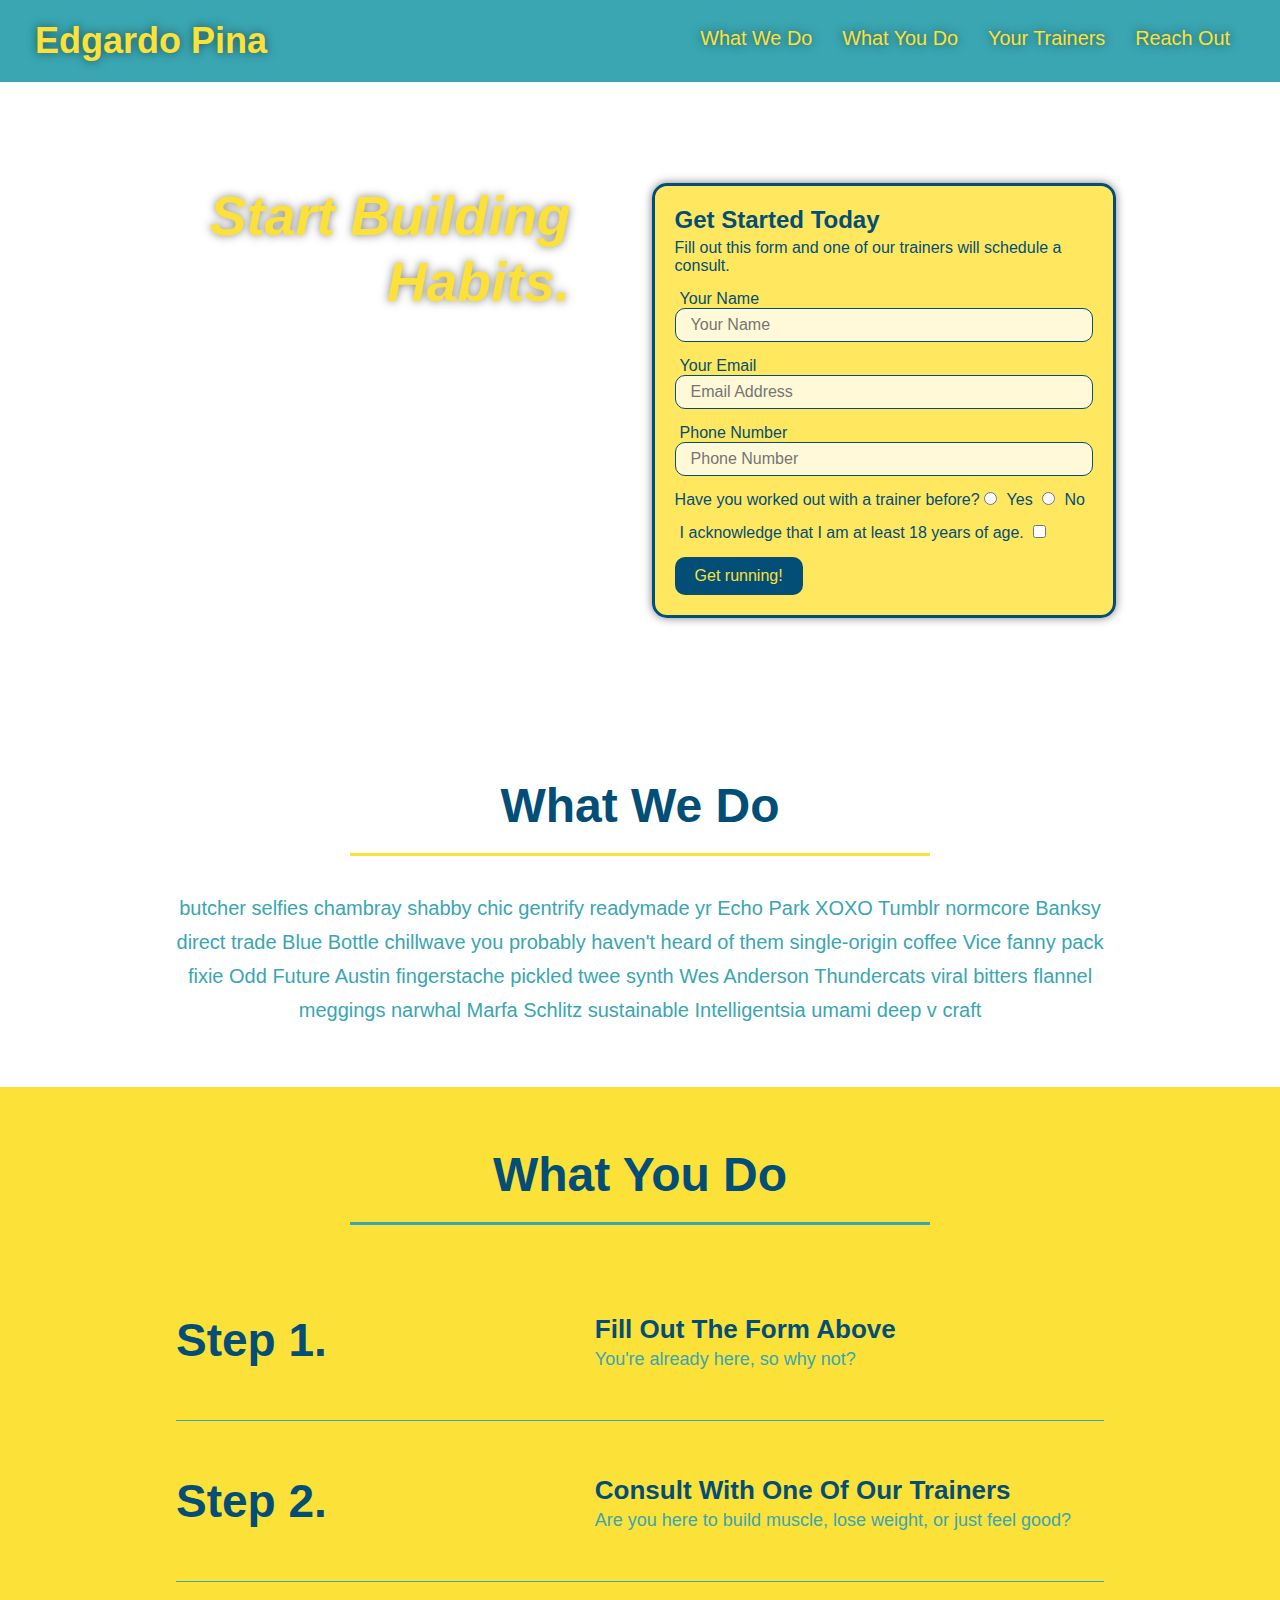
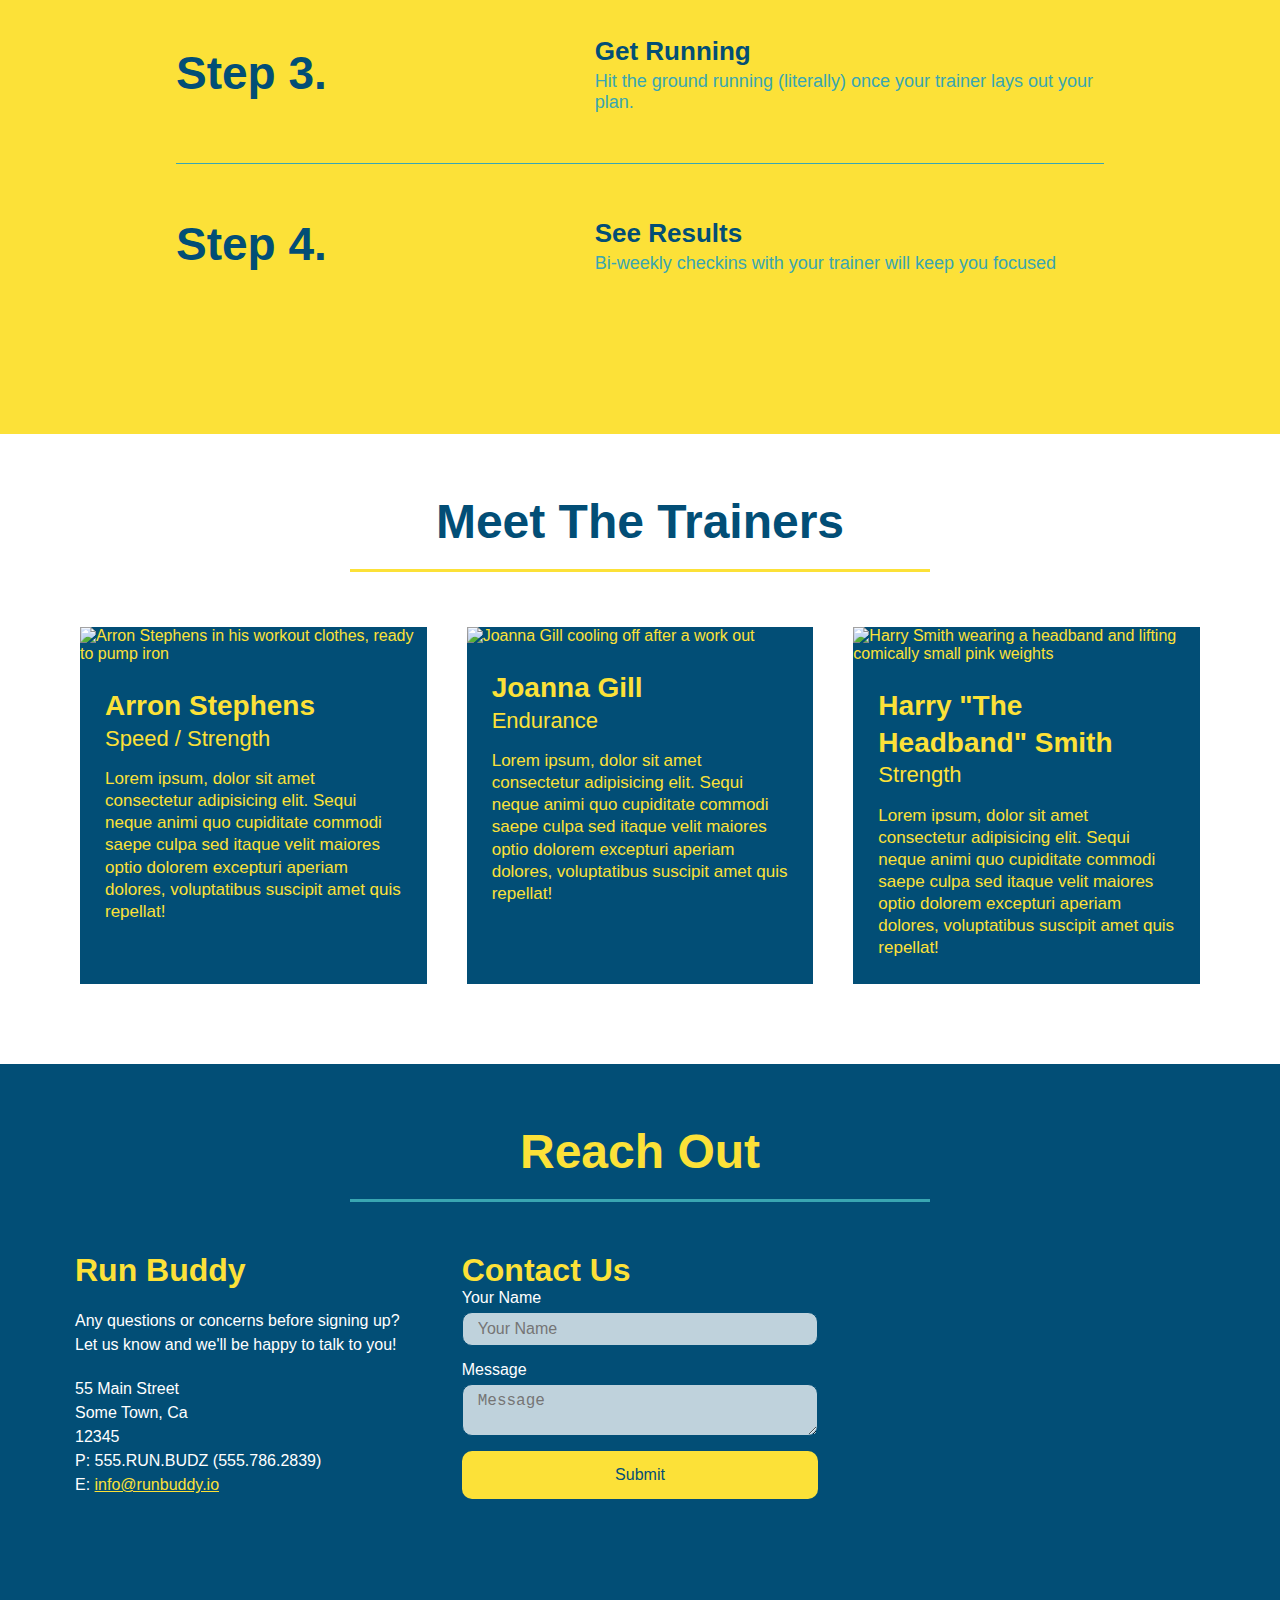
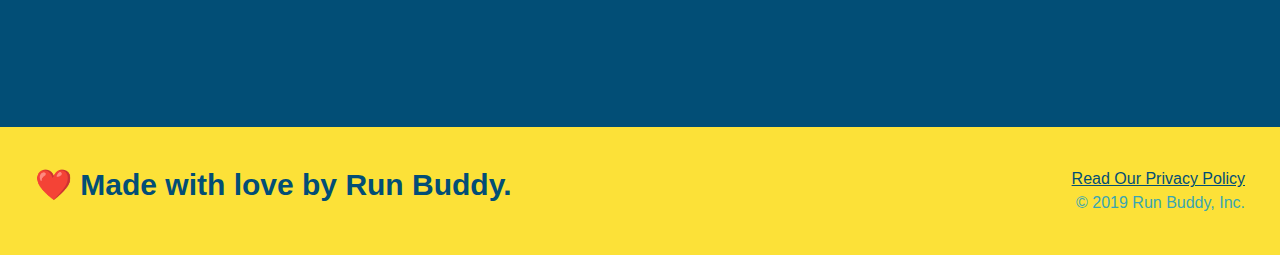
==== index.html @ 66e16f19 "Initial Development files" ====
<!DOCTYPE html>
<html lang="en">
  <head>
    <meta charset="UTF-8" />
    <meta name="viewport" content="width=device-width, initial-scale=1.0" />
    <link rel="stylesheet" href="./assets/css/style.css" />
    <title>Portfolio</title>
  </head>
  <body>
    <!-- navigation tags - block level element -->
    <header>
      <h1>
        <a href="/">Edgardo Pina</a>
      </h1>
      <nav>
        <ul>
          <li>
            <a href="#what-we-do">What We Do</a>
          </li>
          <li>
            <a href="#what-you-do">What You Do</a>
          </li>
          <li>
            <a href="#your-trainers">Your Trainers</a>
          </li>
          <li>
            <a href="#reach-out">Reach Out</a>
          </li>
        </ul>
      </nav>
    </header>
    <!-- end navigation -->

    <!-- hero/jumbotron -->
    <section class="hero">
      <div class="hero-cta">
        <h2>Start Building Habits.</h2>
        <p>
          seitan heirloom post-ironic pop-up iPhone mlkshk hella selfies fashion axe occupy readymade put a bird on it
          messenger bag Wes Anderson Schlitz plaid Bushwick church-key lo-fi skateboard slow-carb hashtag trust fund
          Williamsburg biodiesel fixie farm-to-table 8-bit banjo XOXO Banksy chillwave bicycle rights retro cliche
          tattooed bespoke irony mumblecore Shoreditch deep v polaroid McSweeney's bitters cray gentrify tofu Marfa you
          probably haven't heard of them yr banh mi asymmetrical art party selvage letterpress High Life.
        </p>
      </div>

      <div class="hero-form">
        <h3>Get Started Today</h3>
        <p>Fill out this form and one of our trainers will schedule a consult.</p>
        <form>
          <label for="name">Your Name</label>
          <input type="text" placeholder="Your Name" id="name" name="name" class="form-input" />
          <label for="email">Your Email</label>
          <input type="email" placeholder="Email Address" id="email" name="email" class="form-input" />
          <label for="phone">Phone Number</label>
          <input type="tel" placeholder="Phone Number" name="phone" id="phone" class="form-input" />
          <p>
            Have you worked out with a trainer before?
            <input type="radio" name="trainer-confirm" id="trainer-yes" />
            <label for="trainer-yes">Yes</label>
            <input type="radio" name="trainer-confirm" id="trainer-no" />
            <label for="trainer-no">No</label>
          </p>
          <p>
            <label for="checkbox"> I acknowledge that I am at least 18 years of age. </label>
            <input type="checkbox" name="checkpoint1" id="checkbox" />
          </p>
          <button type="submit">Get running!</button>
        </form>
      </div>
    </section>
    <!-- end header -->

    <!-- "what we do" start - <section> -->
    <section id="what-we-do" class="intro">
      <div class="flex-row">
        <h2 class="section-title primary-border">What We Do</h2>
      </div>
      <div class="flex-row">
        <p>
          butcher selfies chambray shabby chic gentrify readymade yr Echo Park XOXO Tumblr normcore Banksy direct trade
          Blue Bottle chillwave you probably haven't heard of them single-origin coffee Vice fanny pack fixie Odd Future
          Austin fingerstache pickled twee synth Wes Anderson Thundercats viral bitters flannel meggings narwhal Marfa
          Schlitz sustainable Intelligentsia umami deep v craft
        </p>
      </div>
    </section>
    <!-- end "what we do" -->

    <!-- "what you do" start -->
    <section id="what-you-do" class="steps">
      <div class="flex-row">
        <h2 class="section-title secondary-border">What You Do</h2>
      </div>
      <div class="step">
        <h3>Step 1.</h3>
        <div class="step-info">
          <div class="step-img">
            <img src="./assets/images/step-1.svg" alt="" />
          </div>
          <div class="step-text">
            <h4>Fill Out The Form Above</h4>
            <p>You're already here, so why not?</p>
          </div>
        </div>
      </div>
      <div class="step">
        <h3>Step 2.</h3>
        <div class="step-info">
          <div class="step-img">
            <img src="./assets/images/step-2.svg" alt="" />
          </div>
          <div class="step-text">
            <h4>Consult With One Of Our Trainers</h4>
            <p>Are you here to build muscle, lose weight, or just feel good?</p>
          </div>
        </div>
      </div>
      <div class="step">
        <h3>Step 3.</h3>
        <div class="step-info">
          <div class="step-img">
            <img src="./assets/images/step-3.svg" alt="" />
          </div>
          <div class="step-text">
            <h4>Get Running</h4>
            <p>Hit the ground running (literally) once your trainer lays out your plan.</p>
          </div>
        </div>
      </div>
      <div class="step">
        <h3>Step 4.</h3>
        <div class="step-info">
          <div class="step-img">
            <img src="./assets/images/step-4.svg" alt="" />
          </div>
          <div class="step-text">
            <h4>See Results</h4>
            <p>Bi-weekly checkins with your trainer will keep you focused</p>
          </div>
        </div>
      </div>
    </section>
    <!-- "what you do" end -->

    <!-- "meet the trainers" start -->
    <section id="your-trainers">
      <div class="flex-row">
        <h2 class="section-title primary-border">Meet The Trainers</h2>
      </div>

      <div class="trainers">
        <article class="trainer">
          <img src="./assets/images/trainer-1.jpg" alt="Arron Stephens in his workout clothes, ready to pump iron" />
          <div class="trainer-bio">
            <h3 class="trainer-name">Arron Stephens</h3>
            <h4 class="trainer-role">Speed / Strength</h4>
            <p>
              Lorem ipsum, dolor sit amet consectetur adipisicing elit. Sequi neque animi quo cupiditate commodi saepe
              culpa sed itaque velit maiores optio dolorem excepturi aperiam dolores, voluptatibus suscipit amet quis
              repellat!
            </p>
          </div>
        </article>

        <article class="trainer">
          <img src="./assets/images/trainer-2.jpg" alt="Joanna Gill cooling off after a work out" />
          <div class="trainer-bio">
            <h3 class="trainer-name">Joanna Gill</h3>
            <h4 class="trainer-role">Endurance</h4>
            <p>
              Lorem ipsum, dolor sit amet consectetur adipisicing elit. Sequi neque animi quo cupiditate commodi saepe
              culpa sed itaque velit maiores optio dolorem excepturi aperiam dolores, voluptatibus suscipit amet quis
              repellat!
            </p>
          </div>
        </article>

        <article class="trainer">
          <img
            src="./assets/images/trainer-3.jpg"
            alt="Harry Smith wearing a headband and lifting comically small pink weights"
          />
          <div class="trainer-bio">
            <h3 class="trainer-name">Harry "The Headband" Smith</h3>
            <h4 class="trainer-role">Strength</h4>
            <p>
              Lorem ipsum, dolor sit amet consectetur adipisicing elit. Sequi neque animi quo cupiditate commodi saepe
              culpa sed itaque velit maiores optio dolorem excepturi aperiam dolores, voluptatibus suscipit amet quis
              repellat!
            </p>
          </div>
        </article>
      </div>
    </section>
    <!-- "meet the trainers" end -->

    <!-- "reach out" start -->
    <section id="reach-out" class="contact">
      <div class="flex-row">
        <h2 class="section-title secondary-border">Reach Out</h2>
      </div>

      <div class="contact-info">
        <div>
          <h3>Run Buddy</h3>
          <p>
            Any questions or concerns before signing up?
            <br />
            Let us know and we'll be happy to talk to you!
          </p>

          <address>
            55 Main Street <br />
            Some Town, Ca <br />
            12345<br />
            P: 555.RUN.BUDZ (555.786.2839)<br />
            E: <a href="mailto:info@runbuddy.io">info@runbuddy.io</a>
          </address>
        </div>

        <div class="contact-form">
          <h3>Contact Us</h3>
          <form>
            <label for="contact-name">Your Name</label>
            <input type="text" id="contact-name" placeholder="Your Name" />

            <label for="contact-message">Message</label>
            <textarea id="contact-message" placeholder="Message"></textarea>

            <button type="submit">Submit</button>
          </form>
        </div>

        <iframe
          src="https://www.google.com/maps/embed?pb=!1m14!1m12!1m3!1d12182.30520634488!2d-74.0652613!3d40.2407219!2m3!1f0!2f0!3f0!3m2!1i1024!2i768!4f13.1!5e0!3m2!1sen!2sus!4v1561060983193!5m2!1sen!2sus"
          frameborder="0"
          style="border: 0"
          allowfullscreen
        >
        </iframe>
      </div>
    </section>
    <!-- "reach out" end -->

    <!-- footer -->
    <footer>
      <h2>❤️ Made with love by Run Buddy.</h2>
      <div>
        <a href="./privacy-policy.html">Read Our Privacy Policy</a><br />
        &copy; 2019 Run Buddy, Inc.
      </div>
    </footer>
    <!-- footer end -->
  </body>
</html>
---- assets/css/style.css ----
:root {
  --primary-color: #fce138;
  --secondary-color: #024e76;
  --tertiary-color: #39a6b2;
}

* {
  box-sizing: border-box;
  margin: 0;
  padding: 0;
}

body {
  color: var(--tertiary-color);
  font-family: Helvetica, Arial, sans-serif;
}

/* HEADER / NAV BAR STYLES START */

header {
  padding: 20px 35px;
  background-color: var(--tertiary-color);
  display: flex;
  justify-content: space-between;
  flex-wrap: wrap;
  position: sticky;
  position: -webkit-sticky;
  top: 0;
  background-image: url("../images/hero-bg.jpg");
  background-size: cover;
  background-attachment: fixed;
  background-position: 80%;
  z-index: 9999;
}

header h1 {
  font-weight: bold;
  margin: 0;
  font-size: 36px;
  color: var(--primary-color);
  text-shadow: 0 0 10px rgba(0, 0, 0, 0.5);
}

header a {
  text-decoration: none;
  color: var(--primary-color);
}

header nav {
  margin: 7px 0;
}

header nav ul {
  display: flex;
  flex-wrap: wrap;
  justify-content: space-between;
  align-items: center;
  list-style: none;
}

header nav ul li a {
  padding: 10px 15px;
  font-weight: lighter;
  font-size: 1.55vw;
  text-shadow: 0 0 10px rgba(0, 0, 0, 0.5);
}

header nav ul li a:hover {
  background: var(--primary-color);
  color: var(--secondary-color);
  border-radius: 15px;
  text-shadow: none;
}

/* HEADER / NAVBAR STYLES END */

/* FOOTER STYLES START */
footer {
  background: var(--primary-color);
  padding: 40px 35px;
  display: flex;
  justify-content: space-between;
  flex-wrap: wrap;
  width: 100%;
}

footer h2 {
  color: var(--secondary-color);
  font-size: 30px;
  margin: 0;
}

footer div {
  line-height: 1.5;
  text-align: right;
}

footer a {
  color: var(--secondary-color);
}
/* END FOOTER STYLES */

/* STYLE ALL SECTION TAGS */
section {
  padding: 60px;
}

/* HERO STYLES START */
.hero {
  background-image: url("../images/hero-bg.jpg");
  background-size: cover;
  display: flex;
  justify-content: center;
  flex-wrap: wrap;
  align-items: flex-start;
  background-attachment: fixed;
  background-position: 80%;
}

.hero-cta {
  width: 35%;
  text-align: right;
  margin: 3.5%;
  color: #fff;
  font-size: 18px;
  line-height: 1.2;
}

.hero-cta h2 {
  font-style: italic;
  font-size: 55px;
  color: var(--primary-color);
  text-shadow: 0 0 10px rgba(0, 0, 0, 0.5);
}

.hero-form {
  border: 3px solid var(--secondary-color);
  background-color: rgba(255, 225, 56, 0.8);
  padding: 20px;
  color: var(--secondary-color);
  width: 40%;
  margin: 3.5%;
  border-radius: 15px;
  box-shadow: 0 0 10px rgba(0, 0, 0, 0.5);
}

.hero-form button:hover {
  background-color: var(--tertiary-color);
}

.hero-form h3 {
  font-size: 24px;
  margin: 0;
}
.hero-form p {
  margin: 5px 0 15px 0;
}

.form-input {
  border: 1px solid var(--secondary-color);
  display: block;
  padding: 7px 15px;
  font-size: 16px;
  color: var(--secondary-color);
  width: 100%;
  margin-bottom: 15px;
  border-radius: 10px;
  background-color: rgba(255, 255, 255, 0.75);
}

.form-input:focus {
  background-color: rgba(255, 255, 255, 1);
  outline: none;
}

.hero-form label {
  margin: 0 5px;
}

.hero-form button {
  color: var(--primary-color);
  background-color: var(--secondary-color);
  border: none;
  padding: 10px 20px;
  font-size: 16px;
  border-radius: 10px;
}
/* HERO STYLES END */

.checkbox-wrapper input,
.radio-wrapper input {
  opacity: 0;
}

.checkbox-wrapper label,
.radio-wrapper label {
  position: relative;
  left: 10px;
  margin: 10px;
  line-height: 1.6;
}

.checkbox-wrapper label::before,
.radio-wrapper label::before {
  content: "";
  height: 20px;
  width: 20px;
  background: rgba(255, 255, 255, 0.75);
  border: 1px solid var(--secondary-color);
  position: absolute;
  top: -4px;
  left: -30px;
}

.radio-wrapper label::before {
  border-radius: 50%;
}

.radio-wrapper label::after {
  content: "";
  width: 20px;
  height: 20px;
  border-radius: 50%;
  background: var(--secondary-color);
  position: absolute;
  left: -29px;
  top: -3px;
  background-image: radial-gradient(circle, var(--tertiary-color), var(--secondary-color));
}

.checkbox-wrapper label::after {
  content: "";
  height: 6px;
  width: 14px;
  border-left: 2px solid var(--secondary-color);
  border-bottom: 2px solid var(--secondary-color);
  position: absolute;
  left: -26px;
  top: 1px;
  transform: rotate(-58deg);
}

.checkbox-wrapper input + label::after,
.radio-wrapper input + label::after {
  content: none;
}

.checkbox-wrapper input:checked + label::after,
.radio-wrapper input:checked + label::after {
  content: "";
}

/* SECTION TITLE STYLES START */
.section-title {
  font-size: 48px;
  border-bottom: 3px solid;
  color: var(--secondary-color);
  padding-bottom: 20px;
  text-align: center;
  margin: 0 auto 35px auto;
  width: 50%;
}

.primary-border {
  border-color: var(--primary-color);
}

.secondary-border {
  border-color: var(--tertiary-color);
}
/* SECTION TITLE STYLES END */

/* WHAT WE DO STYLES */

.intro p {
  line-height: 1.7;
  color: var(--tertiary-color);
  width: 80%;
  margin: 0 auto;
  font-size: 20px;
  text-align: center;
}
/* WHAT YOU DO STYLES END */

/* WHAT YOU DO STYLES START */
.steps {
  background: var(--primary-color);
}

.step {
  margin: 50px auto;
  padding-bottom: 50px;
  width: 80%;
  border-bottom: 1px solid var(--tertiary-color);
  display: flex;
  flex-wrap: wrap;
  align-items: center;
  justify-content: space-between;
}

.step:last-child {
  border-bottom: none;
}

.step h3 {
  color: var(--secondary-color);
  font-size: 46px;
  flex: 1 30%;
}

.step-info {
  flex: 2 70%;
  display: flex;
  flex-wrap: wrap;
  align-items: center;
}

.step-img {
  flex: 1 12%;
  margin-right: 20px;
}

.step-img img {
  max-width: 100%;
}

.step-text {
  flex: 12;
}

.step-text p {
  color: var(--tertiary-color);
  font-size: 18px;
}

.step-text h4 {
  font-size: 26px;
  line-height: 1.5;
  color: var(--secondary-color);
}
/* WHAT YOU DO STYLES END */

/* MEET THE TRAINERS START */
.trainers {
  width: 100%;
  margin: 0 auto;
  display: flex;
  flex-wrap: wrap;
  justify-content: space-around;
}

.trainer {
  margin: 20px;
  flex: 1;
  background: var(--secondary-color);
  color: var(--primary-color);
}

.trainer img {
  width: 100%;
}

.trainer-bio {
  padding: 25px;
  line-height: 1.3;
}

.trainer-bio h3 {
  font-size: 28px;
}

.trainer-bio h4 {
  font-weight: lighter;
  font-size: 22px;
  margin-bottom: 15px;
}

.trainer-bio p {
  font-size: 17px;
}
/* TRAINER STYLES END */

/* REACH OUT STYLES START */
.contact {
  background: var(--secondary-color);
}

.contact h2 {
  color: var(--primary-color);
}

.contact-info {
  display: flex;
  justify-content: space-between;
  flex-wrap: wrap;
}

.contact-info > * {
  flex: 1;
  margin: 15px;
}

.contact-info iframe {
  height: 400px;
}

.contact-info div {
  color: white;
}

.contact-info h3 {
  color: var(--primary-color);
  font-size: 32px;
}

.contact-info p,
.contact-info address {
  margin: 20px 0;
  line-height: 1.5;
  font-size: 16px;
  font-style: normal;
}

.contact-form input,
.contact-form textarea {
  border: 1px solid var(--secondary-color);
  display: block;
  padding: 7px 15px;
  font-size: 16px;
  color: var(--secondary-color);
  width: 100%;
  margin-bottom: 15px;
  margin-top: 5px;
  border-radius: 10px;
  background-color: rgba(255, 255, 255, 0.75);
}

.contact-form input:focus,
.contact-form textarea:focus {
  background-color: rgba(255, 255, 255, 1);
  outline: none;
}

.contact-form button {
  width: 100%;
  border: none;
  background: var(--primary-color);
  color: var(--secondary-color);
  text-align: center;
  padding: 15px 0;
  font-size: 16px;
  border-radius: 10px;
}

.contact-form button:hover {
  color: var(--primary-color);
  background: var(--tertiary-color);
}

.contact-info a {
  color: var(--primary-color);
}
/* REACH OUT STYLES END */

/* UTILITIES */
.text-left {
  text-align: left;
}

.text-right {
  text-align: right;
}

.flex-row {
  display: flex;
}

/* MEDIA QUERY FOR SMALLER DESKTOP SCREENS AND SMALLER */
@media screen and (max-width: 980px) {
  header {
    padding-bottom: 0;
    justify-content: center;
    position: relative;
  }

  header h1 {
    width: 100%;
    text-align: center;
  }

  header nav ul {
    margin-top: 20px;
    width: 100%;
    justify-content: center;
  }

  header nav ul li a {
    font-size: 20px;
  }

  footer h2,
  footer div {
    text-align: center;
    width: 100%;
  }

  .hero-cta,
  .hero-form {
    width: 100%;
  }

  .hero-cta {
    text-align: center;
  }

  .section-title {
    width: 80%;
  }

  .trainer {
    flex: 0 70%;
  }

  .contact-info iframe {
    flex: 1 100%;
  }
}

/* MEDIA QUERY FOR TABLETS AND SMALLER */
@media screen and (max-width: 768px) {
  section {
    padding: 30px 15px;
  }

  .step h3 {
    flex: 1 100%;
    text-align: center;
  }

  .step-info {
    flex: 2 100%;
    text-align: center;
    justify-content: center;
  }

  .step-img {
    flex: 0 32%;
    margin-right: 0;
    margin-top: 15px;
    margin-bottom: 15px;
  }

  .step-text {
    flex: 100%;
  }

  .trainer-bio h3,
  .trainer-bio h4 {
    display: block;
  }

  .trainer-bio h3,
  .trainer-bio h4 {
    display: block;
  }
}

/* MEDIA QUERY FOR MOBILE PHONES AND SMALLER */
@media screen and (max-width: 575px) {
  .hero-form button {
    width: 100%;
  }

  .section-title {
    width: 95%;
  }

  .intro p {
    width: 100%;
  }

  .trainer {
    flex: 0 100%;
  }

  .contact-info {
    text-align: center;
  }

  .contact-info > * {
    flex: 0 100%;
  }

  .contact-form {
    order: 3;
  }
}
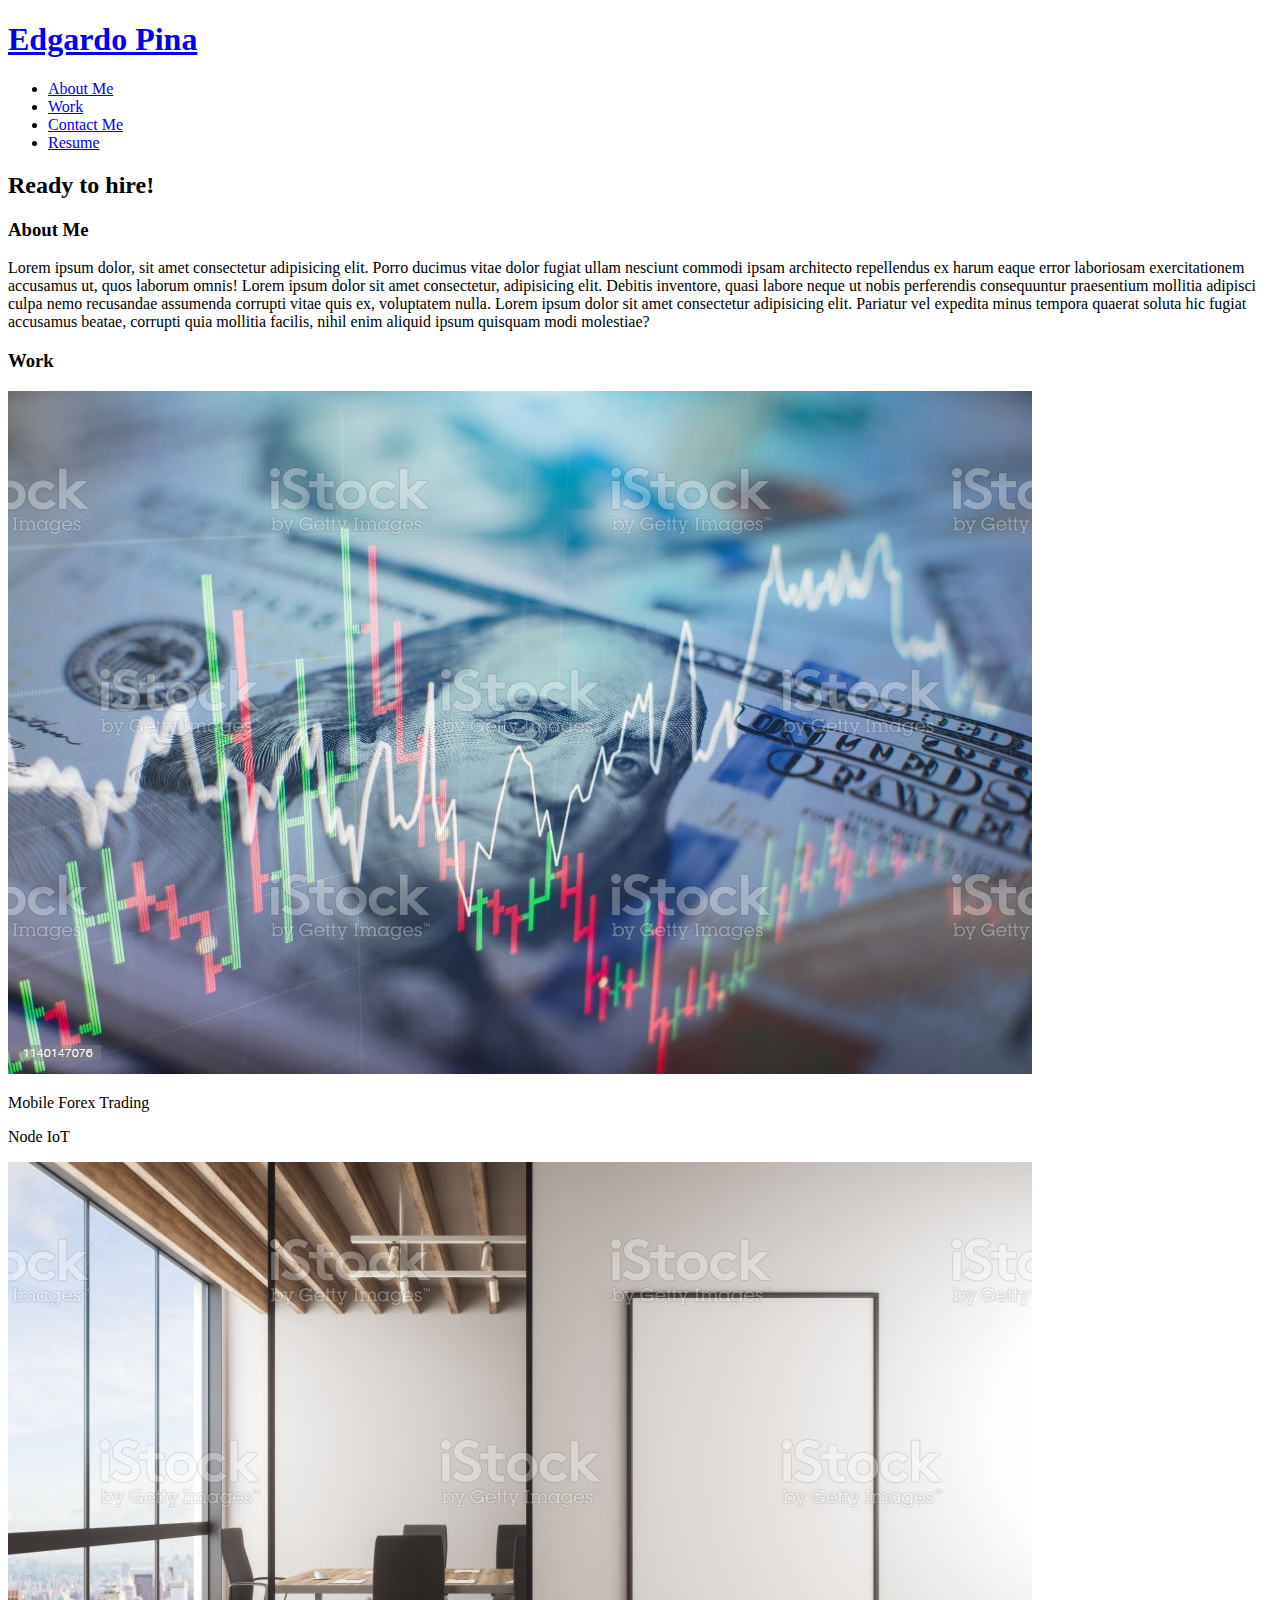
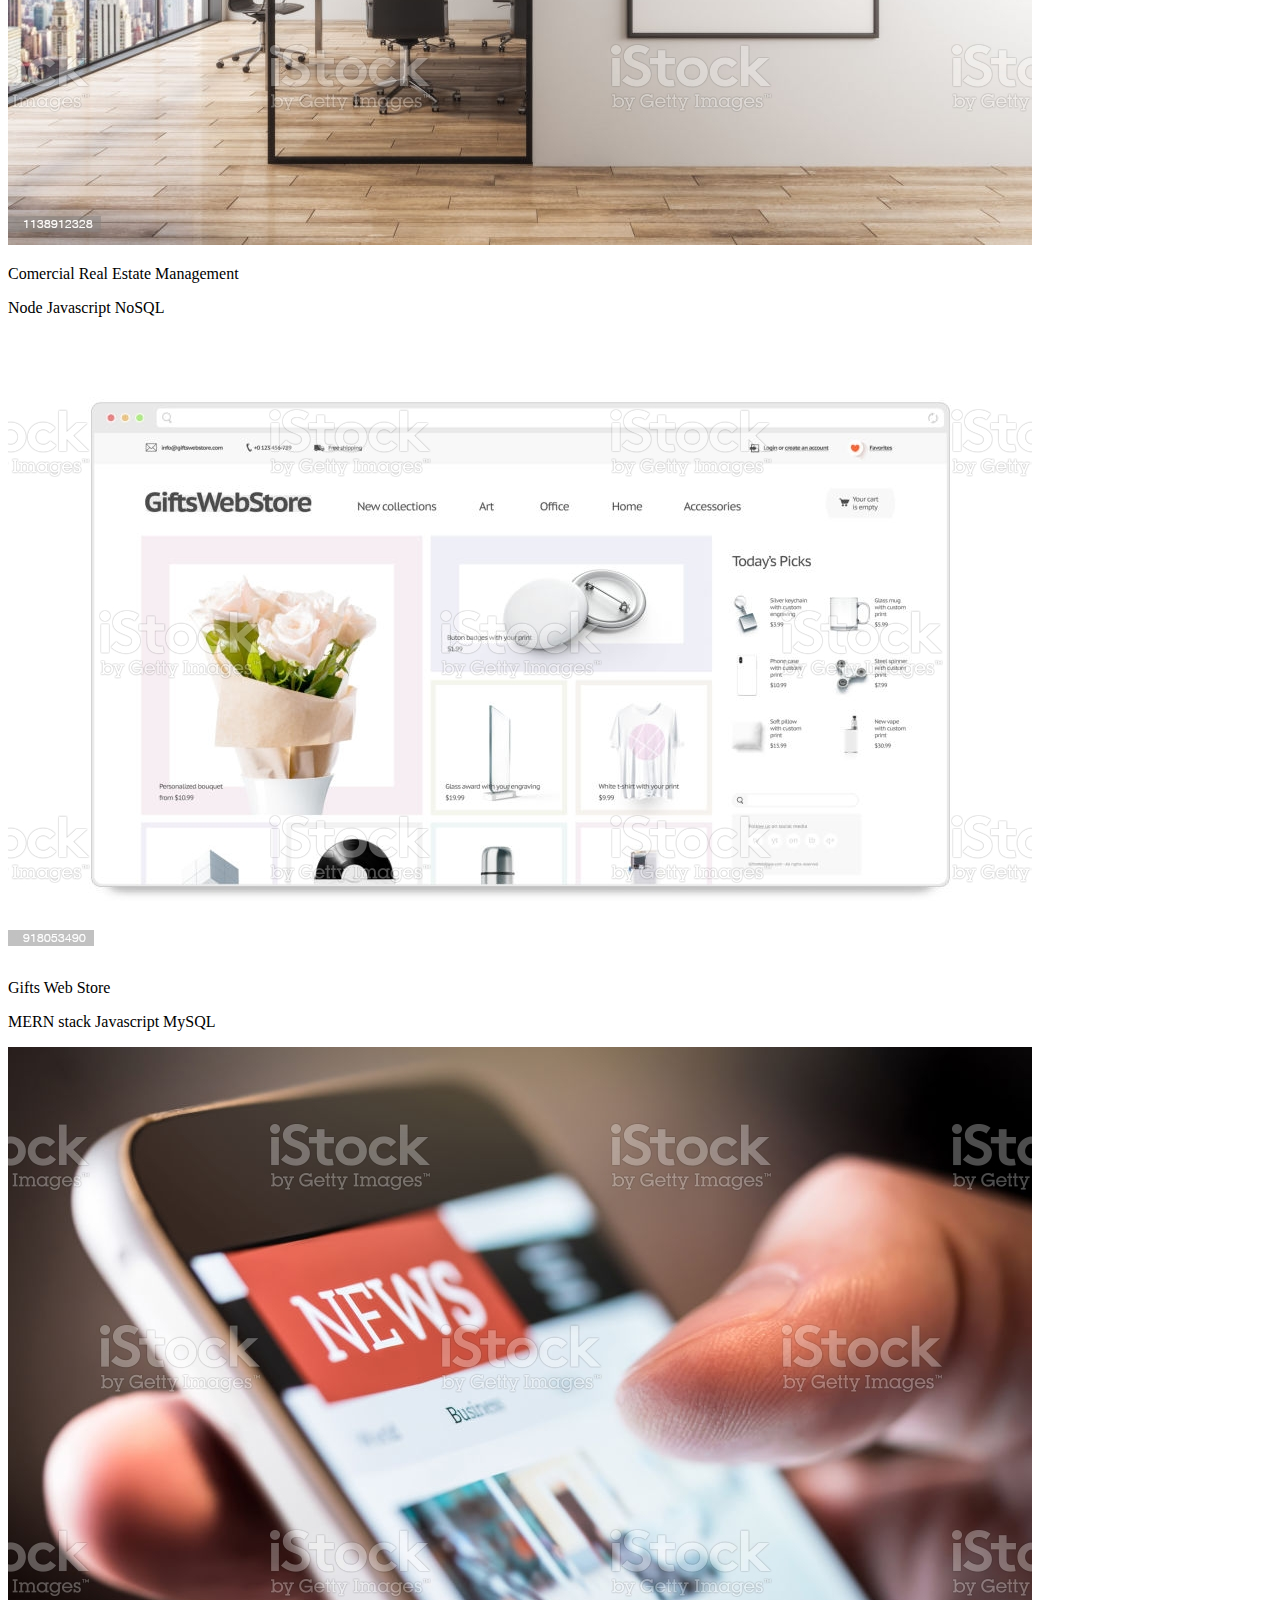
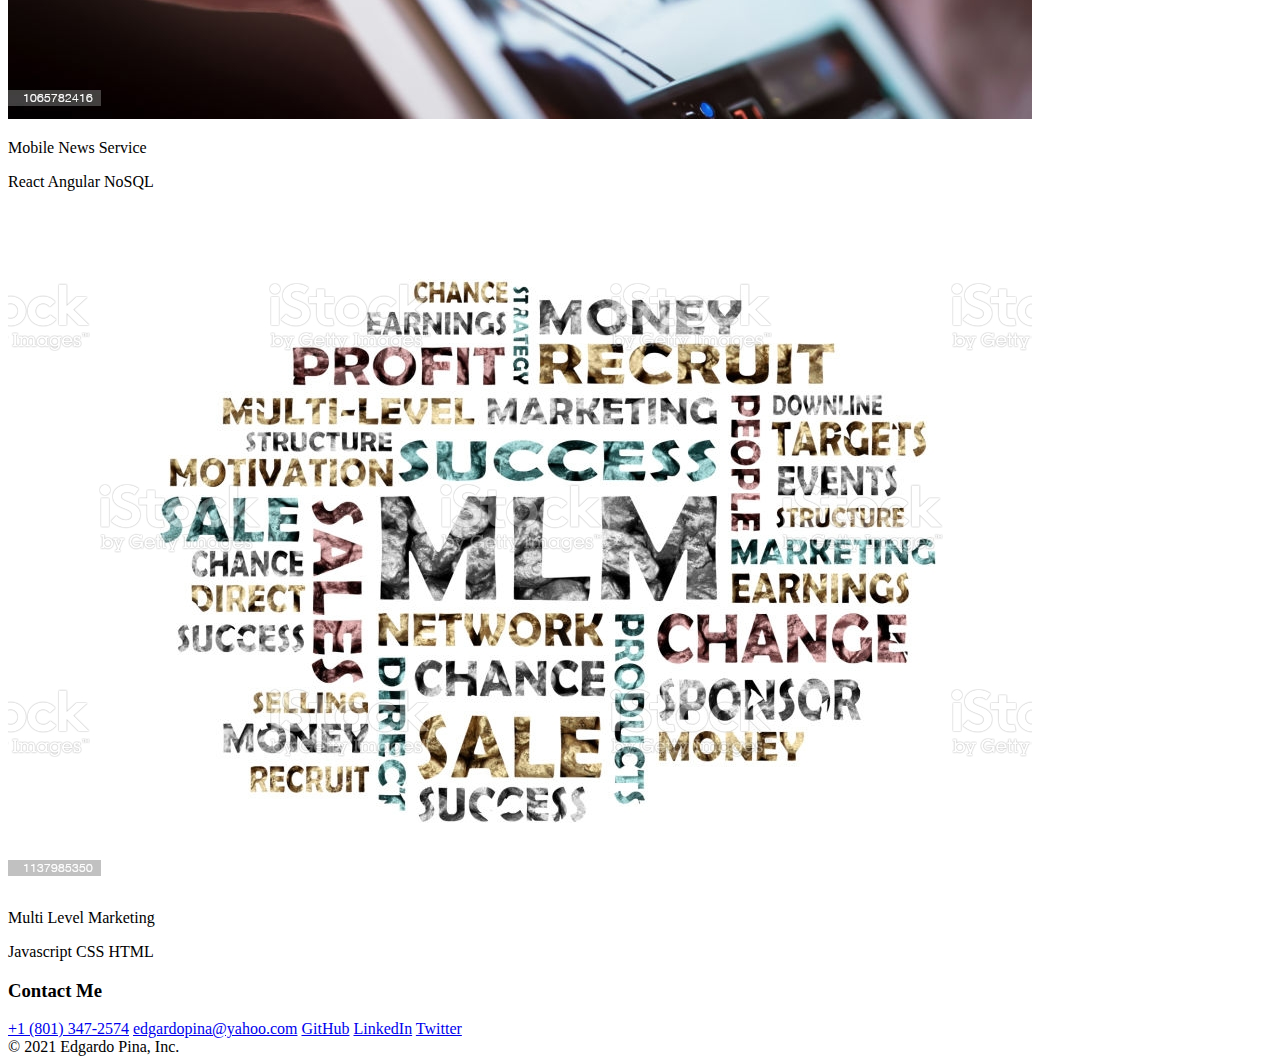
==== commit 29ab0e30: "Initial HTML structure" ====
--- a/index.html
+++ b/index.html
@@ -1,256 +1,132 @@
 <!DOCTYPE html>
 <html lang="en">
-  <head>
-    <meta charset="UTF-8" />
-    <meta name="viewport" content="width=device-width, initial-scale=1.0" />
-    <link rel="stylesheet" href="./assets/css/style.css" />
-    <title>Portfolio</title>
-  </head>
-  <body>
-    <!-- navigation tags - block level element -->
-    <header>
-      <h1>
-        <a href="/">Edgardo Pina</a>
-      </h1>
-      <nav>
-        <ul>
-          <li>
-            <a href="#what-we-do">What We Do</a>
-          </li>
-          <li>
-            <a href="#what-you-do">What You Do</a>
-          </li>
-          <li>
-            <a href="#your-trainers">Your Trainers</a>
-          </li>
-          <li>
-            <a href="#reach-out">Reach Out</a>
-          </li>
-        </ul>
-      </nav>
-    </header>
-    <!-- end navigation -->
+   <head>
+      <meta charset="UTF-8" />
+      <meta name="viewport" content="width=device-width, initial-scale=1.0" />
+      <!-- <link rel="stylesheet" href="./assets/css/style.css" /> -->
+      <title>Portfolio</title>
+   </head>
+   <main>
+      <!-- navigation tags - block level element -->
+      <header>
+         <h1>
+            <a href="/">Edgardo Pina</a>
+         </h1>
+         <nav>
+            <ul>
+               <li>
+                  <a href="#about-me">About Me</a>
+               </li>
+               <li>
+                  <a href="#work">Work</a>
+               </li>
+               <li>
+                  <a href="#contact-me">Contact Me</a>
+               </li>
+               <li>
+                  <a href="#resume">Resume</a>
+               </li>
+            </ul>
+         </nav>
+      </header>
+      <!-- end navigation -->
 
-    <!-- hero/jumbotron -->
-    <section class="hero">
-      <div class="hero-cta">
-        <h2>Start Building Habits.</h2>
-        <p>
-          seitan heirloom post-ironic pop-up iPhone mlkshk hella selfies fashion axe occupy readymade put a bird on it
-          messenger bag Wes Anderson Schlitz plaid Bushwick church-key lo-fi skateboard slow-carb hashtag trust fund
-          Williamsburg biodiesel fixie farm-to-table 8-bit banjo XOXO Banksy chillwave bicycle rights retro cliche
-          tattooed bespoke irony mumblecore Shoreditch deep v polaroid McSweeney's bitters cray gentrify tofu Marfa you
-          probably haven't heard of them yr banh mi asymmetrical art party selvage letterpress High Life.
-        </p>
-      </div>
+      <!-- hero/jumbotron -->
+      <section class="hero">
+         <div class="hero-cta">
+            <h2>Ready to hire!</h2>
+         </div>
+      </section>
+      <!-- end hero -->
 
-      <div class="hero-form">
-        <h3>Get Started Today</h3>
-        <p>Fill out this form and one of our trainers will schedule a consult.</p>
-        <form>
-          <label for="name">Your Name</label>
-          <input type="text" placeholder="Your Name" id="name" name="name" class="form-input" />
-          <label for="email">Your Email</label>
-          <input type="email" placeholder="Email Address" id="email" name="email" class="form-input" />
-          <label for="phone">Phone Number</label>
-          <input type="tel" placeholder="Phone Number" name="phone" id="phone" class="form-input" />
-          <p>
-            Have you worked out with a trainer before?
-            <input type="radio" name="trainer-confirm" id="trainer-yes" />
-            <label for="trainer-yes">Yes</label>
-            <input type="radio" name="trainer-confirm" id="trainer-no" />
-            <label for="trainer-no">No</label>
-          </p>
-          <p>
-            <label for="checkbox"> I acknowledge that I am at least 18 years of age. </label>
-            <input type="checkbox" name="checkpoint1" id="checkbox" />
-          </p>
-          <button type="submit">Get running!</button>
-        </form>
-      </div>
-    </section>
-    <!-- end header -->
+      <!-- "About Me - <section> -->
+      <section id="about-me">
+         <article>
+            <h3>About Me</h3>
+            <p>
+               Lorem ipsum dolor, sit amet consectetur adipisicing elit. Porro ducimus vitae dolor fugiat ullam nesciunt
+               commodi ipsam architecto repellendus ex harum eaque error laboriosam exercitationem accusamus ut, quos
+               laborum omnis! Lorem ipsum dolor sit amet consectetur, adipisicing elit. Debitis inventore, quasi labore
+               neque ut nobis perferendis consequuntur praesentium mollitia adipisci culpa nemo recusandae assumenda
+               corrupti vitae quis ex, voluptatem nulla. Lorem ipsum dolor sit amet consectetur adipisicing elit.
+               Pariatur vel expedita minus tempora quaerat soluta hic fugiat accusamus beatae, corrupti quia mollitia
+               facilis, nihil enim aliquid ipsum quisquam modi molestiae?
+            </p>
+         </article>
+      </section>
+      <!-- end "About Me" -->
 
-    <!-- "what we do" start - <section> -->
-    <section id="what-we-do" class="intro">
-      <div class="flex-row">
-        <h2 class="section-title primary-border">What We Do</h2>
-      </div>
-      <div class="flex-row">
-        <p>
-          butcher selfies chambray shabby chic gentrify readymade yr Echo Park XOXO Tumblr normcore Banksy direct trade
-          Blue Bottle chillwave you probably haven't heard of them single-origin coffee Vice fanny pack fixie Odd Future
-          Austin fingerstache pickled twee synth Wes Anderson Thundercats viral bitters flannel meggings narwhal Marfa
-          Schlitz sustainable Intelligentsia umami deep v craft
-        </p>
-      </div>
-    </section>
-    <!-- end "what we do" -->
+      <!-- "Work" start -->
+      <section id="work">
+         <header>
+            <h3>Work</h3>
+         </header>
+         <article>
+            <div>
+               <div>
+                  <img src="./assets/images/istockphoto-1140147076-1024x1024.jpg" alt="" />
+               </div>
+               <div>
+                  <p>Mobile Forex Trading</p>
+                  <p>Node IoT</p>
+               </div>
+            </div>
+            <div>
+               <div>
+                  <img src="./assets/images/istockphoto-1138912328-1024x1024.jpg" alt="" />
+               </div>
+               <div>
+                  <p>Comercial Real Estate Management</p>
+                  <p>Node Javascript NoSQL</p>
+               </div>
+            </div>
 
-    <!-- "what you do" start -->
-    <section id="what-you-do" class="steps">
-      <div class="flex-row">
-        <h2 class="section-title secondary-border">What You Do</h2>
-      </div>
-      <div class="step">
-        <h3>Step 1.</h3>
-        <div class="step-info">
-          <div class="step-img">
-            <img src="./assets/images/step-1.svg" alt="" />
-          </div>
-          <div class="step-text">
-            <h4>Fill Out The Form Above</h4>
-            <p>You're already here, so why not?</p>
-          </div>
-        </div>
-      </div>
-      <div class="step">
-        <h3>Step 2.</h3>
-        <div class="step-info">
-          <div class="step-img">
-            <img src="./assets/images/step-2.svg" alt="" />
-          </div>
-          <div class="step-text">
-            <h4>Consult With One Of Our Trainers</h4>
-            <p>Are you here to build muscle, lose weight, or just feel good?</p>
-          </div>
-        </div>
-      </div>
-      <div class="step">
-        <h3>Step 3.</h3>
-        <div class="step-info">
-          <div class="step-img">
-            <img src="./assets/images/step-3.svg" alt="" />
-          </div>
-          <div class="step-text">
-            <h4>Get Running</h4>
-            <p>Hit the ground running (literally) once your trainer lays out your plan.</p>
-          </div>
-        </div>
-      </div>
-      <div class="step">
-        <h3>Step 4.</h3>
-        <div class="step-info">
-          <div class="step-img">
-            <img src="./assets/images/step-4.svg" alt="" />
-          </div>
-          <div class="step-text">
-            <h4>See Results</h4>
-            <p>Bi-weekly checkins with your trainer will keep you focused</p>
-          </div>
-        </div>
-      </div>
-    </section>
-    <!-- "what you do" end -->
+            <div>
+               <div>
+                  <img src="./assets/images/istockphoto-918053490-1024x1024.jpg" alt="" />
+               </div>
+               <div>
+                  <p>Gifts Web Store</p>
+                  <p>MERN stack Javascript MySQL</p>
+               </div>
+            </div>
 
-    <!-- "meet the trainers" start -->
-    <section id="your-trainers">
-      <div class="flex-row">
-        <h2 class="section-title primary-border">Meet The Trainers</h2>
-      </div>
+            <div>
+               <div>
+                  <img src="./assets/images/istockphoto-1065782416-1024x1024.jpg" alt="" />
+               </div>
+               <div>
+                  <p>Mobile News Service</p>
+                  <p>React Angular NoSQL</p>
+               </div>
+            </div>
 
-      <div class="trainers">
-        <article class="trainer">
-          <img src="./assets/images/trainer-1.jpg" alt="Arron Stephens in his workout clothes, ready to pump iron" />
-          <div class="trainer-bio">
-            <h3 class="trainer-name">Arron Stephens</h3>
-            <h4 class="trainer-role">Speed / Strength</h4>
-            <p>
-              Lorem ipsum, dolor sit amet consectetur adipisicing elit. Sequi neque animi quo cupiditate commodi saepe
-              culpa sed itaque velit maiores optio dolorem excepturi aperiam dolores, voluptatibus suscipit amet quis
-              repellat!
-            </p>
-          </div>
-        </article>
+            <div>
+               <div>
+                  <img src="./assets/images/istockphoto-1137985350-1024x1024.jpg" alt="" />
+               </div>
+               <div>
+                  <p>Multi Level Marketing</p>
+                  <p>Javascript CSS HTML</p>
+               </div>
+            </div>
+         </article>
+      </section>
+      <!-- "Work" end -->
 
-        <article class="trainer">
-          <img src="./assets/images/trainer-2.jpg" alt="Joanna Gill cooling off after a work out" />
-          <div class="trainer-bio">
-            <h3 class="trainer-name">Joanna Gill</h3>
-            <h4 class="trainer-role">Endurance</h4>
-            <p>
-              Lorem ipsum, dolor sit amet consectetur adipisicing elit. Sequi neque animi quo cupiditate commodi saepe
-              culpa sed itaque velit maiores optio dolorem excepturi aperiam dolores, voluptatibus suscipit amet quis
-              repellat!
-            </p>
-          </div>
-        </article>
+      <!-- footer -->
+      <footer>
+         <h3>Contact Me</h3>
+         <nav>
+            <a href="#telephone">+1 (801) 347-2574</a>
+            <a href="email">edgardopina@yahoo.com</a>
+            <a href="#github">GitHub</a>
+            <a href="#linkedin">LinkedIn</a>
+            <a href="#twitter">Twitter</a><br />
 
-        <article class="trainer">
-          <img
-            src="./assets/images/trainer-3.jpg"
-            alt="Harry Smith wearing a headband and lifting comically small pink weights"
-          />
-          <div class="trainer-bio">
-            <h3 class="trainer-name">Harry "The Headband" Smith</h3>
-            <h4 class="trainer-role">Strength</h4>
-            <p>
-              Lorem ipsum, dolor sit amet consectetur adipisicing elit. Sequi neque animi quo cupiditate commodi saepe
-              culpa sed itaque velit maiores optio dolorem excepturi aperiam dolores, voluptatibus suscipit amet quis
-              repellat!
-            </p>
-          </div>
-        </article>
-      </div>
-    </section>
-    <!-- "meet the trainers" end -->
-
-    <!-- "reach out" start -->
-    <section id="reach-out" class="contact">
-      <div class="flex-row">
-        <h2 class="section-title secondary-border">Reach Out</h2>
-      </div>
-
-      <div class="contact-info">
-        <div>
-          <h3>Run Buddy</h3>
-          <p>
-            Any questions or concerns before signing up?
-            <br />
-            Let us know and we'll be happy to talk to you!
-          </p>
-
-          <address>
-            55 Main Street <br />
-            Some Town, Ca <br />
-            12345<br />
-            P: 555.RUN.BUDZ (555.786.2839)<br />
-            E: <a href="mailto:info@runbuddy.io">info@runbuddy.io</a>
-          </address>
-        </div>
-
-        <div class="contact-form">
-          <h3>Contact Us</h3>
-          <form>
-            <label for="contact-name">Your Name</label>
-            <input type="text" id="contact-name" placeholder="Your Name" />
-
-            <label for="contact-message">Message</label>
-            <textarea id="contact-message" placeholder="Message"></textarea>
-
-            <button type="submit">Submit</button>
-          </form>
-        </div>
-
-        <iframe
-          src="https://www.google.com/maps/embed?pb=!1m14!1m12!1m3!1d12182.30520634488!2d-74.0652613!3d40.2407219!2m3!1f0!2f0!3f0!3m2!1i1024!2i768!4f13.1!5e0!3m2!1sen!2sus!4v1561060983193!5m2!1sen!2sus"
-          frameborder="0"
-          style="border: 0"
-          allowfullscreen
-        >
-        </iframe>
-      </div>
-    </section>
-    <!-- "reach out" end -->
-
-    <!-- footer -->
-    <footer>
-      <h2>❤️ Made with love by Run Buddy.</h2>
-      <div>
-        <a href="./privacy-policy.html">Read Our Privacy Policy</a><br />
-        &copy; 2019 Run Buddy, Inc.
-      </div>
-    </footer>
-    <!-- footer end -->
-  </body>
+            &copy; 2021 Edgardo Pina, Inc.
+         </nav>
+      </footer>
+      <!-- footer end -->
+   </main>
 </html>
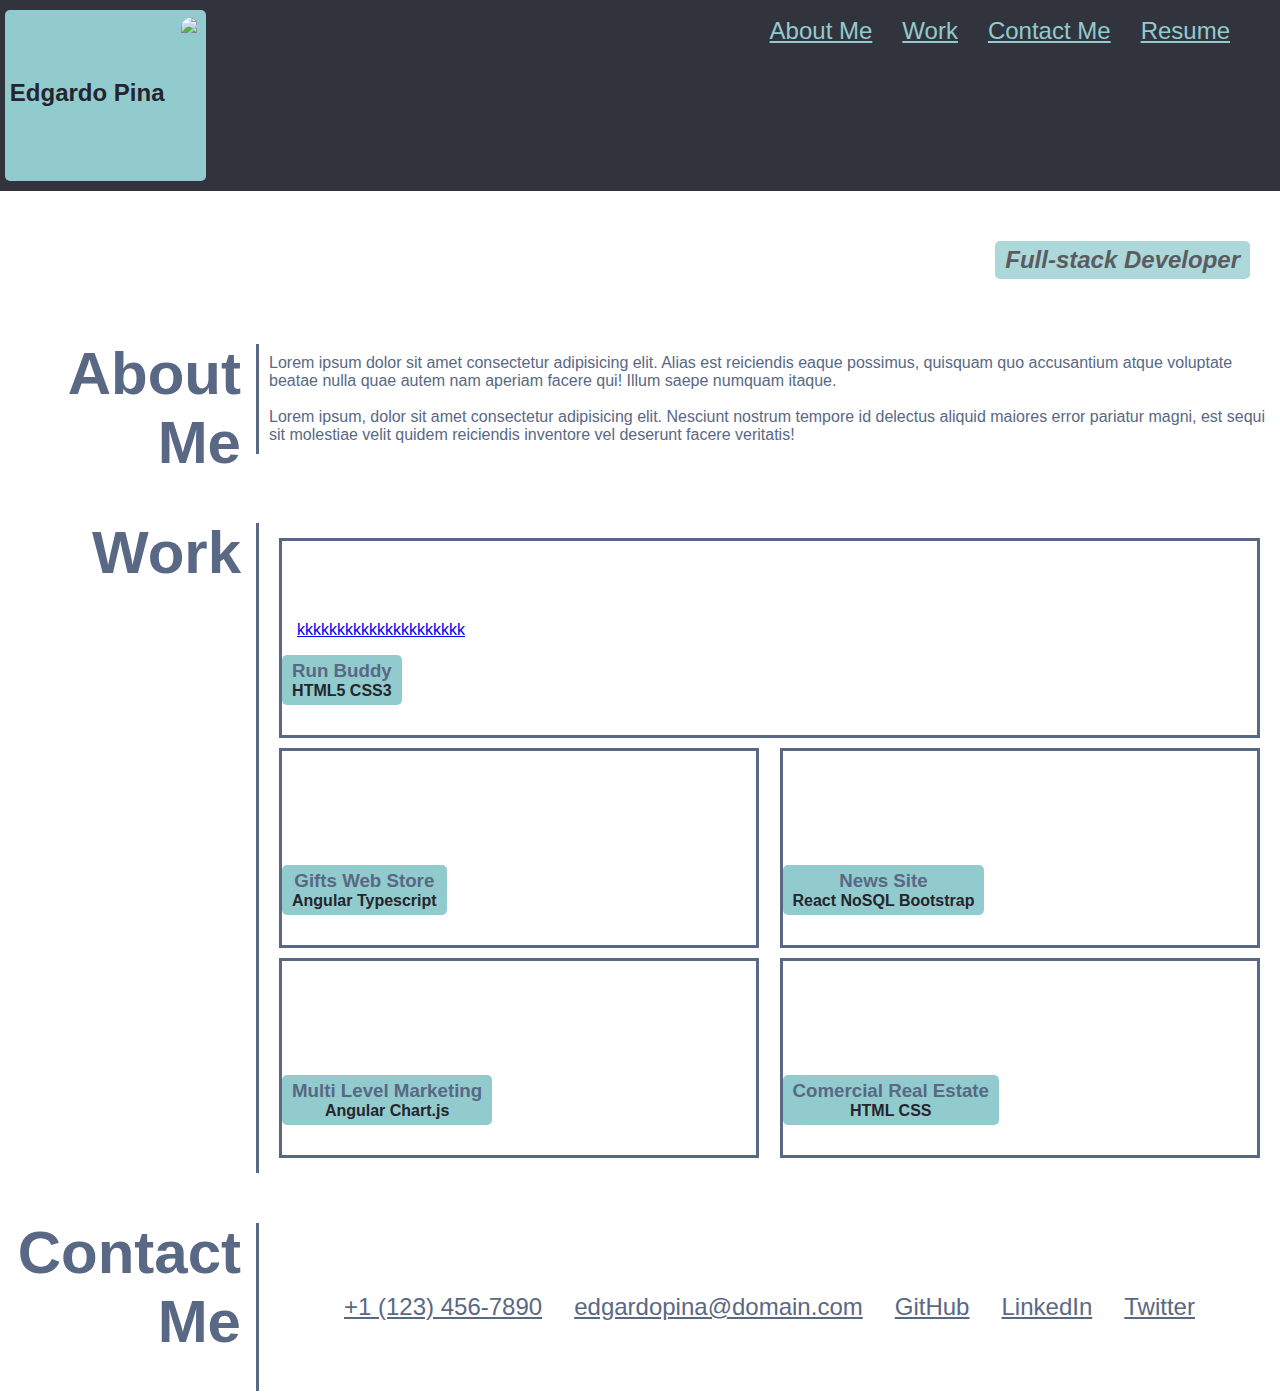
==== commit fcce80a3: "Temp backup - switching branches" ====
--- a/index.html
+++ b/index.html
@@ -1,132 +1,135 @@
 <!DOCTYPE html>
 <html lang="en">
-   <head>
-      <meta charset="UTF-8" />
-      <meta name="viewport" content="width=device-width, initial-scale=1.0" />
-      <!-- <link rel="stylesheet" href="./assets/css/style.css" /> -->
-      <title>Portfolio</title>
-   </head>
-   <main>
-      <!-- navigation tags - block level element -->
-      <header>
-         <h1>
-            <a href="/">Edgardo Pina</a>
-         </h1>
-         <nav>
-            <ul>
-               <li>
-                  <a href="#about-me">About Me</a>
-               </li>
-               <li>
-                  <a href="#work">Work</a>
-               </li>
-               <li>
-                  <a href="#contact-me">Contact Me</a>
-               </li>
-               <li>
-                  <a href="#resume">Resume</a>
-               </li>
-            </ul>
-         </nav>
-      </header>
-      <!-- end navigation -->
+     <head>
+          <meta charset="UTF-8" />
+          <meta name="viewport" content="width=device-width, initial-scale=1.0" />
+          <link rel="stylesheet" href="./assets/css/style.css" />
+          <title>Edgardo Pina: Portfolio of selected projects</title>
+     </head>
+     <body>
+          <!-- navigation tags - block level element -->
+          <header>
+               <h1>
+                    <a href="/">Edgardo Pina</a>
+                    <img src="./assets/images/avatar.jpeg" alt="Avatar of Jose Edgardo Pina" />
+               </h1>
+               <nav>
+                    <ul>
+                         <li>
+                              <a href="#about-me">About Me</a>
+                         </li>
+                         <li>
+                              <a href="#work">Work</a>
+                         </li>
+                         <li>
+                              <a href="#contact-me">Contact Me</a>
+                         </li>
+                         <li>
+                              <a href="./assets/Jose Edgardo Pina Resume.docx" download>Resume</a>
+                         </li>
+                    </ul>
+               </nav>
+          </header>
+          <!-- end navigation -->
 
-      <!-- hero/jumbotron -->
-      <section class="hero">
-         <div class="hero-cta">
-            <h2>Ready to hire!</h2>
-         </div>
-      </section>
-      <!-- end hero -->
+          <!-- hero -->
+          <section class="hero">
+               <!-- <img src="./assets/images/avatar.jpeg" alt="" /> -->
+               <div class="hero-cta">
+                    <h2>Full-stack Developer</h2>
+               </div>
+          </section>
+          <!-- end hero -->
 
-      <!-- "About Me - <section> -->
-      <section id="about-me">
-         <article>
-            <h3>About Me</h3>
-            <p>
-               Lorem ipsum dolor, sit amet consectetur adipisicing elit. Porro ducimus vitae dolor fugiat ullam nesciunt
-               commodi ipsam architecto repellendus ex harum eaque error laboriosam exercitationem accusamus ut, quos
-               laborum omnis! Lorem ipsum dolor sit amet consectetur, adipisicing elit. Debitis inventore, quasi labore
-               neque ut nobis perferendis consequuntur praesentium mollitia adipisci culpa nemo recusandae assumenda
-               corrupti vitae quis ex, voluptatem nulla. Lorem ipsum dolor sit amet consectetur adipisicing elit.
-               Pariatur vel expedita minus tempora quaerat soluta hic fugiat accusamus beatae, corrupti quia mollitia
-               facilis, nihil enim aliquid ipsum quisquam modi molestiae?
-            </p>
-         </article>
-      </section>
-      <!-- end "About Me" -->
+          <!-- "about me" start -->
+          <section id="about-me" class="container">
+               <div class="item1">
+                    <h2>About Me</h2>
+               </div>
+               <div class="item2">
+                    <p>
+                         Lorem ipsum dolor sit amet consectetur adipisicing elit. Alias est reiciendis eaque possimus,
+                         quisquam quo accusantium atque voluptate beatae nulla quae autem nam aperiam facere qui! Illum
+                         saepe numquam itaque.
+                    </p>
+                    <br />
+                    <p>
+                         Lorem ipsum, dolor sit amet consectetur adipisicing elit. Nesciunt nostrum tempore id delectus
+                         aliquid maiores error pariatur magni, est sequi sit molestiae velit quidem reiciendis inventore
+                         vel deserunt facere veritatis!
+                    </p>
+               </div>
+          </section>
+          <!-- "about me" end -->
 
-      <!-- "Work" start -->
-      <section id="work">
-         <header>
-            <h3>Work</h3>
-         </header>
-         <article>
-            <div>
-               <div>
-                  <img src="./assets/images/istockphoto-1140147076-1024x1024.jpg" alt="" />
+          <!-- "work" start -->
+          <section id="work" class="container">
+               <div class="item1">
+                    <h2>Work</h2>
                </div>
-               <div>
-                  <p>Mobile Forex Trading</p>
-                  <p>Node IoT</p>
+               <div class="item2">
+                    <div class="app-01" >
+                         <a id="link-01" href="edgardopina.github.io/run-buddy">kkkkkkkkkkkkkkkkkkkkk</a>
+                         <div class="app-legend">
+                              <h3>Run Buddy</h3>
+                              <h4>HTML5 CSS3</h4>
+                         </div>
+                    </div>
+                    <div class="container2">
+                         <div class="app-02">
+                              <div class="app-legend">
+                                   <h3>Gifts Web Store</h3>
+                                   <h4>Angular Typescript</h4>
+                              </div>
+                         </div>
+                         <div class="app-03">
+                              <div class="app-legend">
+                                   <h3>News Site</h3>
+                                   <h4>React NoSQL Bootstrap</h4>
+                              </div>
+                         </div>
+                         <div class="app-04">
+                              <div class="app-legend">
+                                   <h3>Multi Level Marketing</h3>
+                                   <h4>Angular Chart.js</h4>
+                              </div>
+                         </div>
+                         <div class="app-05">
+                              <div class="app-legend">
+                                   <h3>Comercial Real Estate</h3>
+                                   <h4>HTML CSS</h4>
+                              </div>
+                         </div>
+                    </div>
                </div>
-            </div>
-            <div>
-               <div>
-                  <img src="./assets/images/istockphoto-1138912328-1024x1024.jpg" alt="" />
+          </section>
+          <!-- "work" end -->
+
+          <!-- footer "contact me" start -->
+          <footer id="contact-me" class="container">
+               <div class="item1">
+                    <h2>Contact Me<h2>
                </div>
-               <div>
-                  <p>Comercial Real Estate Management</p>
-                  <p>Node Javascript NoSQL</p>
-               </div>
-            </div>
-
-            <div>
-               <div>
-                  <img src="./assets/images/istockphoto-918053490-1024x1024.jpg" alt="" />
-               </div>
-               <div>
-                  <p>Gifts Web Store</p>
-                  <p>MERN stack Javascript MySQL</p>
-               </div>
-            </div>
-
-            <div>
-               <div>
-                  <img src="./assets/images/istockphoto-1065782416-1024x1024.jpg" alt="" />
-               </div>
-               <div>
-                  <p>Mobile News Service</p>
-                  <p>React Angular NoSQL</p>
-               </div>
-            </div>
-
-            <div>
-               <div>
-                  <img src="./assets/images/istockphoto-1137985350-1024x1024.jpg" alt="" />
-               </div>
-               <div>
-                  <p>Multi Level Marketing</p>
-                  <p>Javascript CSS HTML</p>
-               </div>
-            </div>
-         </article>
-      </section>
-      <!-- "Work" end -->
-
-      <!-- footer -->
-      <footer>
-         <h3>Contact Me</h3>
-         <nav>
-            <a href="#telephone">+1 (801) 347-2574</a>
-            <a href="email">edgardopina@yahoo.com</a>
-            <a href="#github">GitHub</a>
-            <a href="#linkedin">LinkedIn</a>
-            <a href="#twitter">Twitter</a><br />
-
-            &copy; 2021 Edgardo Pina, Inc.
-         </nav>
-      </footer>
-      <!-- footer end -->
-   </main>
+               <nav class="item2">
+                    <ul class="footer-items">
+                         <li>
+                              <a id="telefone" href="#telephone">+1 (123) 456-7890</a>
+                         </li>
+                         <li>
+                              <a id="email" href="#email">edgardopina@domain.com</a>
+                         </li>
+                         <li>
+                              <a href="https://github.com/edgardopina">GitHub</a>
+                         </li>
+                         <li>
+                              <a id="linked-in" href="#linked-in">LinkedIn</a>
+                         </li>
+                         <li>
+                              <a id="twitter" href="#twitter">Twitter</a>
+                         </li>
+                    </ul>
+               </nav>
+          </footer>
+          <!-- footer "contact me" end -->
+     </body>
 </html>
--- a/assets/css/style.css
+++ b/assets/css/style.css
@@ -1,597 +1,327 @@
+/* global CSS variables definition */
 :root {
-  --primary-color: #fce138;
-  --secondary-color: #024e76;
-  --tertiary-color: #39a6b2;
-}
-
+     --primary-color: #596884;
+     --secondary-color: #31343d;
+     --tertiary-color: #91cbcd;
+     --color-04: #25252e;
+     --color-05: #0a0a8d;
+}
+
+/* global seetings for all elements */
 * {
-  box-sizing: border-box;
-  margin: 0;
-  padding: 0;
+     box-sizing: border-box;
+     margin: 0;
+     padding: 0;
 }
 
 body {
-  color: var(--tertiary-color);
-  font-family: Helvetica, Arial, sans-serif;
+     color: var(--tertiary-color);
+     font-family: Helvetica, Arial, sans-serif;
 }
 
 /* HEADER / NAV BAR STYLES START */
-
 header {
-  padding: 20px 35px;
-  background-color: var(--tertiary-color);
-  display: flex;
-  justify-content: space-between;
-  flex-wrap: wrap;
-  position: sticky;
-  position: -webkit-sticky;
-  top: 0;
-  background-image: url("../images/hero-bg.jpg");
-  background-size: cover;
-  background-attachment: fixed;
-  background-position: 80%;
-  z-index: 9999;
+     padding: 10px 35px 10px 5px;
+     background-color: var(--secondary-color);
+     position: sticky;
+     top: 0px;
+     display: flex;
+     justify-content: space-between;
+     flex-wrap: wrap;
+     z-index: 9999;
 }
 
 header h1 {
-  font-weight: bold;
-  margin: 0;
-  font-size: 36px;
-  color: var(--primary-color);
-  text-shadow: 0 0 10px rgba(0, 0, 0, 0.5);
+     padding: 5px 0px;
+     font-weight: bold;
+     margin: 0;
+     font-size: 24px;
+     background-color: var(--tertiary-color);
+     border-radius: 5px;
 }
 
 header a {
-  text-decoration: none;
-  color: var(--primary-color);
-}
-
-header nav {
-  margin: 7px 0;
-}
-
-header nav ul {
-  display: flex;
-  flex-wrap: wrap;
-  justify-content: space-between;
-  align-items: center;
-  list-style: none;
-}
-
-header nav ul li a {
-  padding: 10px 15px;
-  font-weight: lighter;
-  font-size: 1.55vw;
-  text-shadow: 0 0 10px rgba(0, 0, 0, 0.5);
-}
-
-header nav ul li a:hover {
-  background: var(--primary-color);
-  color: var(--secondary-color);
-  border-radius: 15px;
-  text-shadow: none;
+     text-decoration: none;
+     color: var(--color-04);
+     padding: 0.1em 0.2em 0.1em 0.2em;
+}
+
+header img {
+     max-width: 30px;
+     vertical-align: middle;
+     text-align: left;
+     border-radius: 50px;
+     padding: 0.1em 0.2em 0.1em 0.2em;
+}
+
+header nav,
+.itenm2 {
+     margin: 7px 0;
+}
+
+header nav ul,
+.item2 ul {
+     display: flex;
+     flex-wrap: wrap;
+     justify-content: space-between;
+     align-items: center;
+     list-style: none;
+}
+
+header nav ul li a,
+.item2 ul li a {
+     text-decoration: underline;
+     padding: 10px 15px;
+     font-weight: 0.5em;
+     /* font-size: 2vw; */
+     font-size: 1.5em;
+     color: var(--tertiary-color);
+     /* text-shadow: 0 0 10px rgba(0, 0, 0, 0.5); */
+}
+.item2 ul li a {
+     color: var(--primary-color);
+}
+
+header nav ul li a:hover,
+.item2 ul li a:hover {
+     background: var(--primary-color);
+     color: var(--tertiary-color);
+     border-radius: 15px;
+     text-shadow: none;
 }
 
 /* HEADER / NAVBAR STYLES END */
 
-/* FOOTER STYLES START */
-footer {
-  background: var(--primary-color);
-  padding: 40px 35px;
-  display: flex;
-  justify-content: space-between;
-  flex-wrap: wrap;
-  width: 100%;
-}
-
-footer h2 {
-  color: var(--secondary-color);
-  font-size: 30px;
-  margin: 0;
-}
-
-footer div {
-  line-height: 1.5;
-  text-align: right;
-}
-
-footer a {
-  color: var(--secondary-color);
-}
-/* END FOOTER STYLES */
-
-/* STYLE ALL SECTION TAGS */
-section {
-  padding: 60px;
-}
-
 /* HERO STYLES START */
+
 .hero {
-  background-image: url("../images/hero-bg.jpg");
-  background-size: cover;
-  display: flex;
-  justify-content: center;
-  flex-wrap: wrap;
-  align-items: flex-start;
-  background-attachment: fixed;
-  background-position: 80%;
-}
-
-.hero-cta {
-  width: 35%;
-  text-align: right;
-  margin: 3.5%;
-  color: #fff;
-  font-size: 18px;
-  line-height: 1.2;
+     padding: 50px 30px 20px 0px;
+     background-image: url("../images/glitter-lights.webp");
+     background-size: cover;
+     background-attachment: fixed;
+     opacity: 0.75;
+     display: flex;
+     justify-content: flex-end;
+     align-items: flex-end;
+     background-position: 80%;
+}
+
+.hero img {
+     max-width: 60px;
+     text-align: center;
+     border-radius: 5px;
+     padding: 0 10px;
+     border-radius: 50%;
 }
 
 .hero-cta h2 {
-  font-style: italic;
-  font-size: 55px;
-  color: var(--primary-color);
-  text-shadow: 0 0 10px rgba(0, 0, 0, 0.5);
-}
-
-.hero-form {
-  border: 3px solid var(--secondary-color);
-  background-color: rgba(255, 225, 56, 0.8);
-  padding: 20px;
-  color: var(--secondary-color);
-  width: 40%;
-  margin: 3.5%;
-  border-radius: 15px;
-  box-shadow: 0 0 10px rgba(0, 0, 0, 0.5);
-}
-
-.hero-form button:hover {
-  background-color: var(--tertiary-color);
-}
-
-.hero-form h3 {
-  font-size: 24px;
-  margin: 0;
-}
-.hero-form p {
-  margin: 5px 0 15px 0;
-}
-
-.form-input {
-  border: 1px solid var(--secondary-color);
-  display: block;
-  padding: 7px 15px;
-  font-size: 16px;
-  color: var(--secondary-color);
-  width: 100%;
-  margin-bottom: 15px;
-  border-radius: 10px;
-  background-color: rgba(255, 255, 255, 0.75);
-}
-
-.form-input:focus {
-  background-color: rgba(255, 255, 255, 1);
-  outline: none;
-}
-
-.hero-form label {
-  margin: 0 5px;
-}
-
-.hero-form button {
-  color: var(--primary-color);
-  background-color: var(--secondary-color);
-  border: none;
-  padding: 10px 20px;
-  font-size: 16px;
-  border-radius: 10px;
-}
+     font-style: italic;
+     font-size: 1.5em;
+     color: var(--color-04);
+     background-color: var(--tertiary-color);
+     padding: 5px 10px;
+     border-radius: 5px;
+}
+
 /* HERO STYLES END */
 
-.checkbox-wrapper input,
-.radio-wrapper input {
-  opacity: 0;
-}
-
-.checkbox-wrapper label,
-.radio-wrapper label {
-  position: relative;
-  left: 10px;
-  margin: 10px;
-  line-height: 1.6;
-}
-
-.checkbox-wrapper label::before,
-.radio-wrapper label::before {
-  content: "";
-  height: 20px;
-  width: 20px;
-  background: rgba(255, 255, 255, 0.75);
-  border: 1px solid var(--secondary-color);
-  position: absolute;
-  top: -4px;
-  left: -30px;
-}
-
-.radio-wrapper label::before {
-  border-radius: 50%;
-}
-
-.radio-wrapper label::after {
-  content: "";
-  width: 20px;
-  height: 20px;
-  border-radius: 50%;
-  background: var(--secondary-color);
-  position: absolute;
-  left: -29px;
-  top: -3px;
-  background-image: radial-gradient(circle, var(--tertiary-color), var(--secondary-color));
-}
-
-.checkbox-wrapper label::after {
-  content: "";
-  height: 6px;
-  width: 14px;
-  border-left: 2px solid var(--secondary-color);
-  border-bottom: 2px solid var(--secondary-color);
-  position: absolute;
-  left: -26px;
-  top: 1px;
-  transform: rotate(-58deg);
-}
-
-.checkbox-wrapper input + label::after,
-.radio-wrapper input + label::after {
-  content: none;
-}
-
-.checkbox-wrapper input:checked + label::after,
-.radio-wrapper input:checked + label::after {
-  content: "";
-}
-
-/* SECTION TITLE STYLES START */
-.section-title {
-  font-size: 48px;
-  border-bottom: 3px solid;
-  color: var(--secondary-color);
-  padding-bottom: 20px;
-  text-align: center;
-  margin: 0 auto 35px auto;
-  width: 50%;
-}
-
-.primary-border {
-  border-color: var(--primary-color);
-}
-
-.secondary-border {
-  border-color: var(--tertiary-color);
-}
-/* SECTION TITLE STYLES END */
-
-/* WHAT WE DO STYLES */
-
-.intro p {
-  line-height: 1.7;
-  color: var(--tertiary-color);
-  width: 80%;
-  margin: 0 auto;
-  font-size: 20px;
-  text-align: center;
-}
-/* WHAT YOU DO STYLES END */
-
-/* WHAT YOU DO STYLES START */
-.steps {
-  background: var(--primary-color);
-}
-
-.step {
-  margin: 50px auto;
-  padding-bottom: 50px;
-  width: 80%;
-  border-bottom: 1px solid var(--tertiary-color);
-  display: flex;
-  flex-wrap: wrap;
-  align-items: center;
-  justify-content: space-between;
-}
-
-.step:last-child {
-  border-bottom: none;
-}
-
-.step h3 {
-  color: var(--secondary-color);
-  font-size: 46px;
-  flex: 1 30%;
-}
-
-.step-info {
-  flex: 2 70%;
-  display: flex;
-  flex-wrap: wrap;
-  align-items: center;
-}
-
-.step-img {
-  flex: 1 12%;
-  margin-right: 20px;
-}
-
-.step-img img {
-  max-width: 100%;
-}
-
-.step-text {
-  flex: 12;
-}
-
-.step-text p {
-  color: var(--tertiary-color);
-  font-size: 18px;
-}
-
-.step-text h4 {
-  font-size: 26px;
-  line-height: 1.5;
-  color: var(--secondary-color);
-}
-/* WHAT YOU DO STYLES END */
-
-/* MEET THE TRAINERS START */
-.trainers {
-  width: 100%;
-  margin: 0 auto;
-  display: flex;
-  flex-wrap: wrap;
-  justify-content: space-around;
-}
-
-.trainer {
-  margin: 20px;
-  flex: 1;
-  background: var(--secondary-color);
-  color: var(--primary-color);
-}
-
-.trainer img {
-  width: 100%;
-}
-
-.trainer-bio {
-  padding: 25px;
-  line-height: 1.3;
-}
-
-.trainer-bio h3 {
-  font-size: 28px;
-}
-
-.trainer-bio h4 {
-  font-weight: lighter;
-  font-size: 22px;
-  margin-bottom: 15px;
-}
-
-.trainer-bio p {
-  font-size: 17px;
-}
-/* TRAINER STYLES END */
-
-/* REACH OUT STYLES START */
-.contact {
-  background: var(--secondary-color);
-}
-
-.contact h2 {
-  color: var(--primary-color);
-}
-
-.contact-info {
-  display: flex;
-  justify-content: space-between;
-  flex-wrap: wrap;
-}
-
-.contact-info > * {
-  flex: 1;
-  margin: 15px;
-}
-
-.contact-info iframe {
-  height: 400px;
-}
-
-.contact-info div {
-  color: white;
-}
-
-.contact-info h3 {
-  color: var(--primary-color);
-  font-size: 32px;
-}
-
-.contact-info p,
-.contact-info address {
-  margin: 20px 0;
-  line-height: 1.5;
-  font-size: 16px;
-  font-style: normal;
-}
-
-.contact-form input,
-.contact-form textarea {
-  border: 1px solid var(--secondary-color);
-  display: block;
-  padding: 7px 15px;
-  font-size: 16px;
-  color: var(--secondary-color);
-  width: 100%;
-  margin-bottom: 15px;
-  margin-top: 5px;
-  border-radius: 10px;
-  background-color: rgba(255, 255, 255, 0.75);
-}
-
-.contact-form input:focus,
-.contact-form textarea:focus {
-  background-color: rgba(255, 255, 255, 1);
-  outline: none;
-}
-
-.contact-form button {
-  width: 100%;
-  border: none;
-  background: var(--primary-color);
-  color: var(--secondary-color);
-  text-align: center;
-  padding: 15px 0;
-  font-size: 16px;
-  border-radius: 10px;
-}
-
-.contact-form button:hover {
-  color: var(--primary-color);
-  background: var(--tertiary-color);
-}
-
-.contact-info a {
-  color: var(--primary-color);
-}
-/* REACH OUT STYLES END */
-
-/* UTILITIES */
-.text-left {
-  text-align: left;
-}
-
-.text-right {
-  text-align: right;
-}
-
-.flex-row {
-  display: flex;
-}
-
-/* MEDIA QUERY FOR SMALLER DESKTOP SCREENS AND SMALLER */
+/* ABOUT ME - WORK - CONTACT ME STYLES START */
+
+.container {
+     padding-top: 40px;
+     display: flex;
+     justify-content: flex-start;
+     align-items: flex-start;
+     flex-wrap: wrap;
+     color: var(--primary-color);
+}
+
+.container .item1 {
+     font-size: 250%;
+     padding: 0 15px 1px 0;
+     text-align: right;
+     width: 20%;
+}
+
+.container .item2 {
+     border-left: 3px solid;
+     font-size: 100%;
+     margin: 5px auto;
+     width: 80%;
+     padding: 10px;
+     text-align: left;
+}
+
+
+.container .item2 .footer-items {
+     padding: 60px;
+}
+
+.container nav {
+     border: none;
+}
+
+.container2 {
+     display: flex;
+     justify-content: space-between;
+     align-items: flex-start;
+     flex-wrap: wrap;
+     position: relative;
+}
+
+.app-01 {
+     width: 98%;
+     height: 200px;
+     background-image: url("../images/run-buddy.jpg");
+     background-size: cover;
+     background-position: right 100% bottom 100%;
+     background-attachment: scroll;
+     border: 3px solid var(--primary-color);
+     padding: 80px 15px;
+     margin: 5px auto;
+     position: relative;
+}
+
+.app-01 .link-01{
+     background-image: url("../images/run-buddy.jpg");
+     background-size: cover;
+     background-position: right 100% bottom 100%;
+     background-attachment: scroll;
+     border: 3px solid var(--primary-color);
+     padding: 80px 15px;
+     margin: 5px auto;
+     position: relative;
+}
+
+
+.item2 .app-02,
+.item2 .app-03,
+.item2 .app-04,
+.item2 .app-05 {
+     width: 48%;
+     height: 200px;
+     background-size: cover;
+     background-position: right 100% bottom 100%;
+     background-attachment: scroll;
+     border: 3px solid var(--primary-color);
+     padding: 80px 15px;
+     margin: 5px auto;
+
+     position: relative;
+}
+
+.app-02 {
+     background-image: url("../images/gifts-web-store.jpg");
+}
+.app-03 {
+     background-image: url("../images/news.jpg");
+}
+.app-04 {
+     background-image: url("../images/mlm.jpg");
+}
+.app-05 {
+     background-image: url("../images/real-estate.jpg");
+}
+
+.app-legend {
+     background-color: var(--tertiary-color);
+     width: fit-content;
+     padding: 5px 10px;
+     text-align: center;
+     border-radius: 5px;
+
+     position: absolute;
+     bottom: 30px;
+     left: 0px;
+}
+
+.app-legend h4 {
+     color: var(--color-04);
+}
+
+/* ABOUT ME - WORK - CONTACT ME STYLES END */
+
+/* MEDIA QUERY FOR NORMAL DESKTOP SCREENS AND LARGER */
+
 @media screen and (max-width: 980px) {
-  header {
-    padding-bottom: 0;
-    justify-content: center;
-    position: relative;
-  }
-
-  header h1 {
-    width: 100%;
-    text-align: center;
-  }
-
-  header nav ul {
-    margin-top: 20px;
-    width: 100%;
-    justify-content: center;
-  }
-
-  header nav ul li a {
-    font-size: 20px;
-  }
-
-  footer h2,
-  footer div {
-    text-align: center;
-    width: 100%;
-  }
-
-  .hero-cta,
-  .hero-form {
-    width: 100%;
-  }
-
-  .hero-cta {
-    text-align: center;
-  }
-
-  .section-title {
-    width: 80%;
-  }
-
-  .trainer {
-    flex: 0 70%;
-  }
-
-  .contact-info iframe {
-    flex: 1 100%;
-  }
+     /* ABOUT ME - WORK - CONTACT ME STYLES START */
+     .container .item1 {
+          font-size: 160%;
+     }
+
+     .container .item2 .footer-items {
+          line-height: 1.8;
+          flex-direction: column;
+          font-size:medium;
+          padding: 0;
+     /* ABOUT ME - WORK - CONTACT ME STYLES END */
 }
 
 /* MEDIA QUERY FOR TABLETS AND SMALLER */
 @media screen and (max-width: 768px) {
-  section {
-    padding: 30px 15px;
-  }
-
-  .step h3 {
-    flex: 1 100%;
-    text-align: center;
-  }
-
-  .step-info {
-    flex: 2 100%;
-    text-align: center;
-    justify-content: center;
-  }
-
-  .step-img {
-    flex: 0 32%;
-    margin-right: 0;
-    margin-top: 15px;
-    margin-bottom: 15px;
-  }
-
-  .step-text {
-    flex: 100%;
-  }
-
-  .trainer-bio h3,
-  .trainer-bio h4 {
-    display: block;
-  }
-
-  .trainer-bio h3,
-  .trainer-bio h4 {
-    display: block;
-  }
+     .container .item1 {
+          font-size: 130%;
+     }
+
+     .container .item2 .footer-items {
+          line-height: 1.8;
+          flex-direction: column;
+          font-size: large;
+          padding: 0;
+     }
 }
 
 /* MEDIA QUERY FOR MOBILE PHONES AND SMALLER */
 @media screen and (max-width: 575px) {
-  .hero-form button {
-    width: 100%;
-  }
-
-  .section-title {
-    width: 95%;
-  }
-
-  .intro p {
-    width: 100%;
-  }
-
-  .trainer {
-    flex: 0 100%;
-  }
-
-  .contact-info {
-    text-align: center;
-  }
-
-  .contact-info > * {
-    flex: 0 100%;
-  }
-
-  .contact-form {
-    order: 3;
-  }
-}
+     /* HEADER / NAVBAR STYLES START  */
+     header {
+          padding: 0;
+          flex-direction: column;
+          z-index: 9999;
+     }
+     header h1 {
+          font-size: 30px;
+          text-align: center;
+     }
+     header img {
+          max-width: 45px;
+     }
+     header nav ul,
+     .item2 ul {
+          justify-content: space-around;
+     }
+     header nav ul li a,
+     .item2 ul li a {
+          font-size: 1.1em;
+     }
+     /* HEADER / NAVBAR STYLES END */
+
+     /* HERO STYLES START */
+     .hero-cta h2 {
+          font-size: 1.1em;
+     }
+     /* HERO STYLES END */
+
+     /* MAIN SECTIONS STYLES START */
+     .container {
+          flex-direction: column;
+          align-items: center;
+     }
+     .container .item1 {
+          font-size: 200%;
+          width: auto;
+     }
+     .container .item2 {
+          line-height: 1.6;
+          padding: 10px;
+     }
+     .container .item2 .footer-items {
+          line-height: 3;
+          flex-direction: column;
+          font-size: larger;
+     }
+     .app-leg {
+          font-size: 0.7em;
+     }
+     /* MAIN SECTIONS STYLES END */
+}
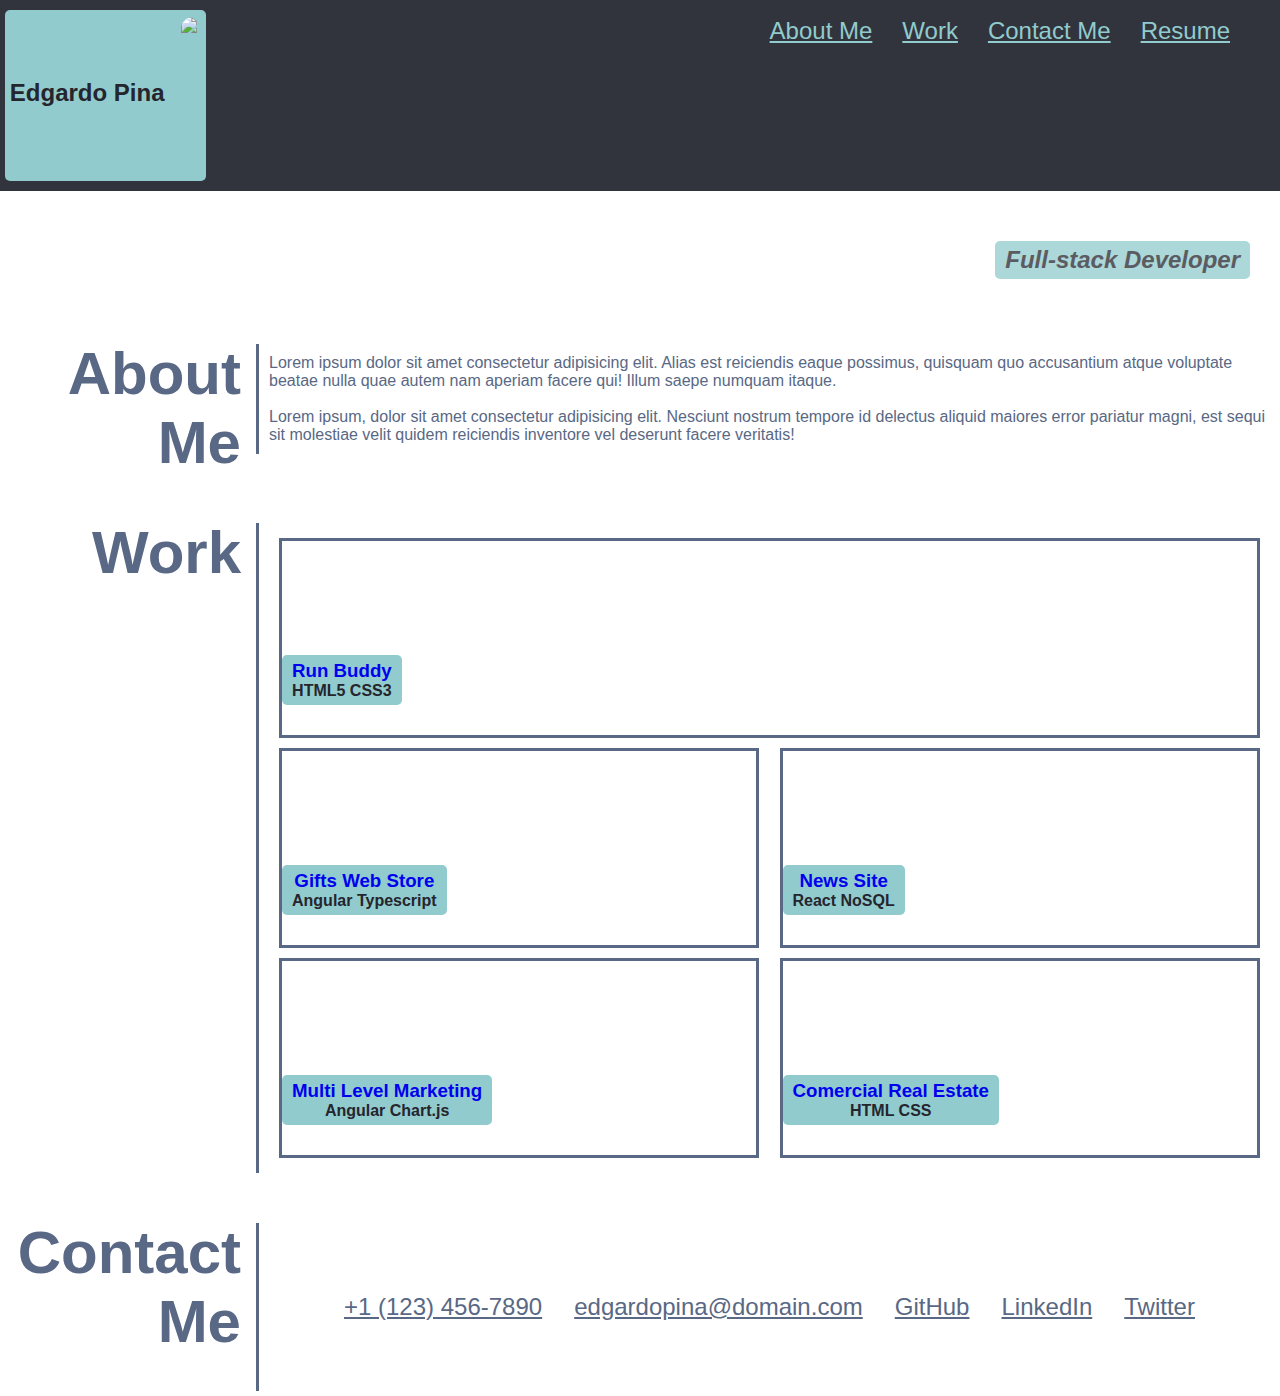
==== commit 0f5e9cb5: "Updated run-buddy link" ====
--- a/index.html
+++ b/index.html
@@ -67,41 +67,50 @@
                <div class="item1">
                     <h2>Work</h2>
                </div>
-               <div class="item2">
-                    <div class="app-01" >
-                         <a id="link-01" href="edgardopina.github.io/run-buddy">kkkkkkkkkkkkkkkkkkkkk</a>
-                         <div class="app-legend">
-                              <h3>Run Buddy</h3>
-                              <h4>HTML5 CSS3</h4>
-                         </div>
+               <nav class="item2">
+                    <div class="app-01">
+                         <a href="edgardopina.github.io/run-buddy/">
+                              <div class="app-legend">
+                                   <h3>Run Buddy</h3>
+                                   <h4>HTML5 CSS3</h4>
+                              </div>
+                         </a>
                     </div>
                     <div class="container2">
                          <div class="app-02">
-                              <div class="app-legend">
-                                   <h3>Gifts Web Store</h3>
-                                   <h4>Angular Typescript</h4>
-                              </div>
+                              <a href="www.cnn.com">
+                                   <div class="app-legend">
+                                        <h3>Gifts Web Store</h3>
+                                        <h4>Angular Typescript</h4>
+                                   </div>
+                              </a>
                          </div>
                          <div class="app-03">
-                              <div class="app-legend">
-                                   <h3>News Site</h3>
-                                   <h4>React NoSQL Bootstrap</h4>
-                              </div>
+                              <a href="www.cnn.com">
+                                   <div class="app-legend">
+                                        <h3>News Site</h3>
+                                        <h4>React NoSQL</h4>
+                                   </div>
+                              </a>
                          </div>
                          <div class="app-04">
-                              <div class="app-legend">
-                                   <h3>Multi Level Marketing</h3>
-                                   <h4>Angular Chart.js</h4>
-                              </div>
+                              <a href="www.cnn.com">
+                                   <div class="app-legend">
+                                        <h3>Multi Level Marketing</h3>
+                                        <h4>Angular Chart.js</h4>
+                                   </div>
+                              </a>
                          </div>
                          <div class="app-05">
-                              <div class="app-legend">
-                                   <h3>Comercial Real Estate</h3>
-                                   <h4>HTML CSS</h4>
-                              </div>
-                         </div>
+                              <a href="www.cnn.com">
+                                   <div class="app-legend">
+                                        <h3>Comercial Real Estate</h3>
+                                        <h4>HTML CSS</h4>
+                                   </div>
+                              </a>
+                        </div>
                     </div>
-               </div>
+               </nav>
           </section>
           <!-- "work" end -->
 
@@ -113,13 +122,13 @@
                <nav class="item2">
                     <ul class="footer-items">
                          <li>
-                              <a id="telefone" href="#telephone">+1 (123) 456-7890</a>
+                              <a id="telephone" href="#telephone">+1 (123) 456-7890</a>
                          </li>
                          <li>
                               <a id="email" href="#email">edgardopina@domain.com</a>
                          </li>
                          <li>
-                              <a href="https://github.com/edgardopina">GitHub</a>
+                              <a id="github" href="#github">GitHub</a>
                          </li>
                          <li>
                               <a id="linked-in" href="#linked-in">LinkedIn</a>
